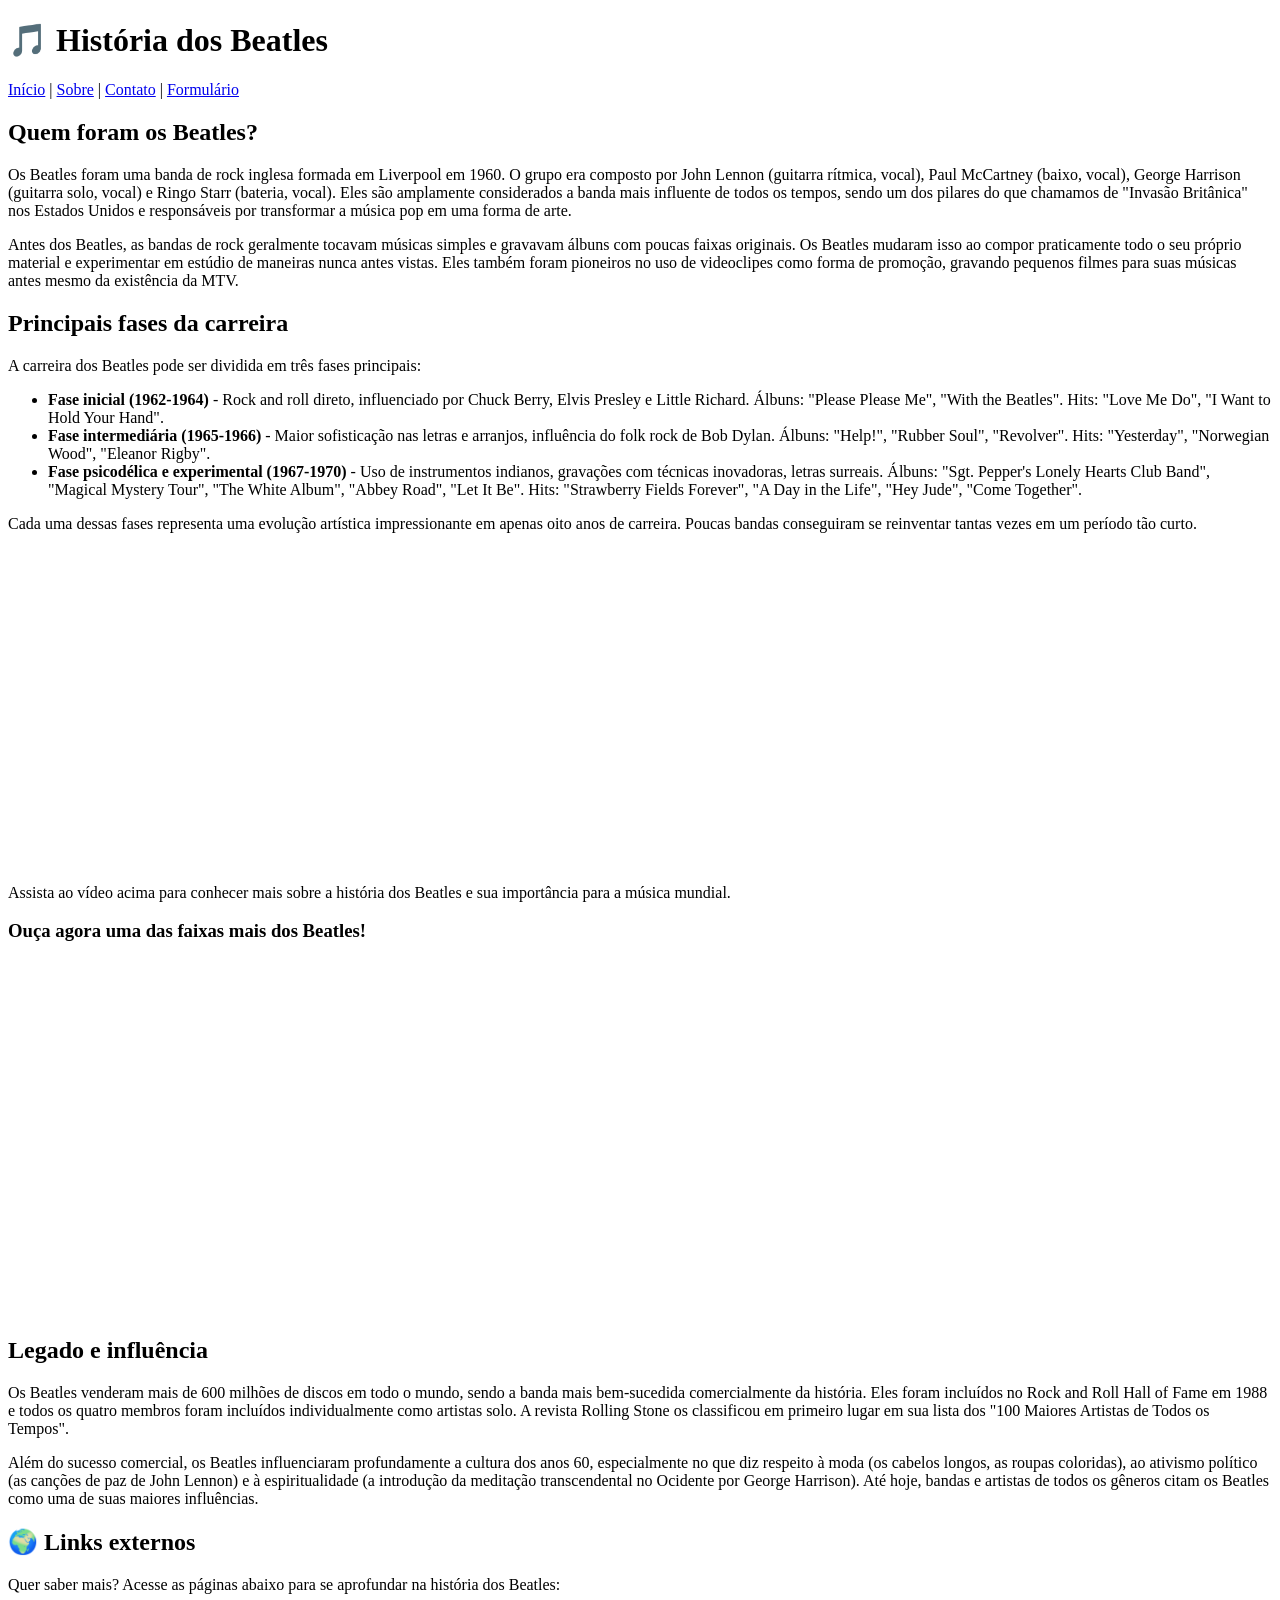
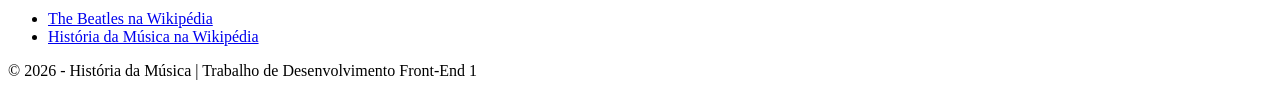
==== html/beatles.html @ a569073d "adicionando mais frames nas páginas dos atistas" ====
<!DOCTYPE html>
<html lang="pt-br">

<head>
    <meta charset="UTF-8">
    <meta name="viewport" content="width=device-width, initial-scale=1.0">
    <meta name="description" content="História dos Beatles, uma das bandas mais importantes da música mundial">
    <title>História dos Beatles - História da Música</title>
</head>

<body>

    <header>
        <h1 id="titulo-principal">🎵 História dos Beatles</h1>

        <!-- Menu de navegação com links internos -->
        <nav>
            <a href="inicio.html">Início</a> |
            <a href="sobre.html">Sobre</a> |
            <a href="contato.html">Contato</a> |
            <a href="formulario.html">Formulário</a>
        </nav>
    </header>

    <main>
        <article>
            <section>
                <h2>Quem foram os Beatles?</h2>
                <p>Os Beatles foram uma banda de rock inglesa formada em Liverpool em 1960. O grupo era composto por
                    John Lennon (guitarra rítmica, vocal), Paul McCartney (baixo, vocal), George Harrison (guitarra
                    solo, vocal) e Ringo Starr (bateria, vocal). Eles são amplamente considerados a banda mais
                    influente de todos os tempos, sendo um dos pilares do que chamamos de "Invasão Britânica" nos
                    Estados Unidos e responsáveis por transformar a música pop em uma forma de arte.</p>
                <p>Antes dos Beatles, as bandas de rock geralmente tocavam músicas simples e gravavam álbuns com poucas
                    faixas originais. Os Beatles mudaram isso ao compor praticamente todo o seu próprio material e
                    experimentar em estúdio de maneiras nunca antes vistas. Eles também foram pioneiros no uso de
                    videoclipes como forma de promoção, gravando pequenos filmes para suas músicas antes mesmo da
                    existência da MTV.</p>
            </section>

            <section>
                <h2>Principais fases da carreira</h2>
                <p>A carreira dos Beatles pode ser dividida em três fases principais:</p>
                <ul>
                    <li><strong>Fase inicial (1962-1964)</strong> - Rock and roll direto, influenciado por Chuck Berry,
                        Elvis Presley e Little Richard. Álbuns: "Please Please Me", "With the Beatles". Hits: "Love Me
                        Do", "I Want to Hold Your Hand".</li>
                    <li><strong>Fase intermediária (1965-1966)</strong> - Maior sofisticação nas letras e arranjos,
                        influência do folk rock de Bob Dylan. Álbuns: "Help!", "Rubber Soul", "Revolver". Hits:
                        "Yesterday",
                        "Norwegian Wood", "Eleanor Rigby".</li>
                    <li><strong>Fase psicodélica e experimental (1967-1970)</strong> - Uso de instrumentos indianos,
                        gravações com técnicas inovadoras, letras surreais. Álbuns: "Sgt. Pepper's Lonely Hearts Club
                        Band", "Magical Mystery Tour", "The White Album", "Abbey Road", "Let It Be". Hits: "Strawberry
                        Fields Forever", "A Day in the Life", "Hey Jude", "Come Together".</li>
                </ul>
                <p>Cada uma dessas fases representa uma evolução artística impressionante em apenas oito anos de
                    carreira. Poucas bandas conseguiram se reinventar tantas vezes em um período tão curto.</p>
            </section>

            <section>
                <iframe width="560" height="315" src="https://www.youtube.com/embed/3V6JCvdVYwY?si=ZCTJavPy29-0iq7s"
                    title="YouTube video player" frameborder="0"
                    allow="accelerometer; autoplay; clipboard-write; encrypted-media; gyroscope; picture-in-picture; web-share"
                    referrerpolicy="strict-origin-when-cross-origin" allowfullscreen></iframe>
                <p>Assista ao vídeo acima para conhecer mais sobre a história dos Beatles e sua importância para a
                    música mundial.</p>
            </section>

            <section>
                <h3>Ouça agora uma das faixas mais dos Beatles!</h3>
                <iframe data-testid="embed-iframe" style="border-radius:12px"
                    src="https://open.spotify.com/embed/track/6dGnYIeXmHdcikdzNNDMm2?utm_source=generator" width="50%"
                    height="352" frameBorder="0" allowfullscreen=""
                    allow="autoplay; clipboard-write; encrypted-media; fullscreen; picture-in-picture"
                    loading="lazy"></iframe>
            </section>

            <section>
                <h2>Legado e influência</h2>
                <p>Os Beatles venderam mais de 600 milhões de discos em todo o mundo, sendo a banda mais bem-sucedida
                    comercialmente da história. Eles foram incluídos no Rock and Roll Hall of Fame em 1988 e todos os
                    quatro membros foram incluídos individualmente como artistas solo. A revista Rolling Stone os
                    classificou em primeiro lugar em sua lista dos "100 Maiores Artistas de Todos os Tempos".</p>
                <p>Além do sucesso comercial, os Beatles influenciaram profundamente a cultura dos anos 60,
                    especialmente no que diz respeito à moda (os cabelos longos, as roupas coloridas), ao ativismo
                    político (as canções de paz de John Lennon) e à espiritualidade (a introdução da meditação
                    transcendental no Ocidente por George Harrison). Até hoje, bandas e artistas de todos os gêneros
                    citam os Beatles como uma de suas maiores influências.</p>
            </section>

            <section>
                <h2 class="subtitulo">🌍 Links externos</h2>
                <p>Quer saber mais? Acesse as páginas abaixo para se aprofundar na história dos Beatles:</p>
                <ul>
                    <li><a title="Clique aqui para saber mais sobre os Beatles"
                            href="https://pt.wikipedia.org/wiki/The_Beatles" target="_blank"
                            rel="noopener noreferrer">The Beatles na Wikipédia</a></li>
                    <li><a title="Clique aqui para saber mais sobre a história da música"
                            href="https://pt.wikipedia.org/wiki/História_da_música" target="_blank"
                            rel="noopener noreferrer">História da Música na Wikipédia</a></li>
                </ul>
            </section>
        </article>
    </main>

    <footer>
        <p>&copy; 2026 - História da Música | Trabalho de Desenvolvimento Front-End 1</p>
    </footer>

</body>

</html>
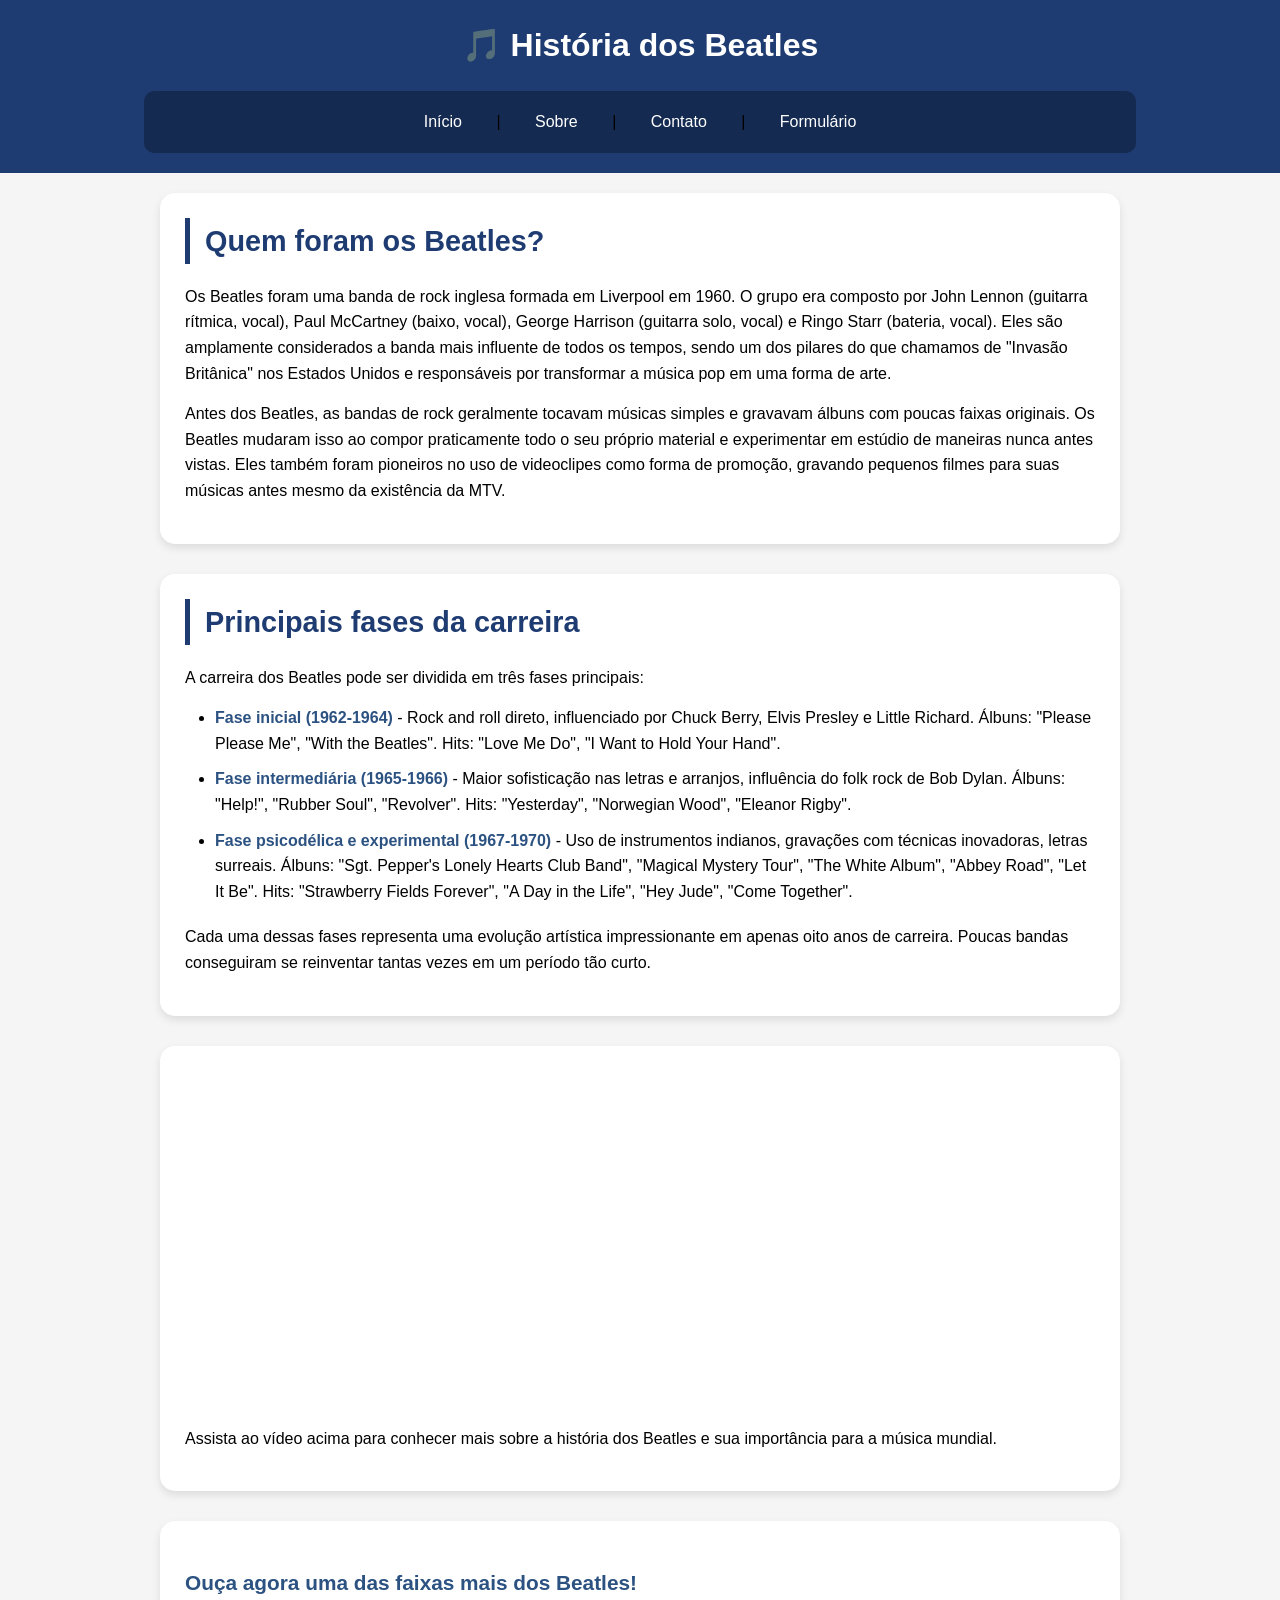
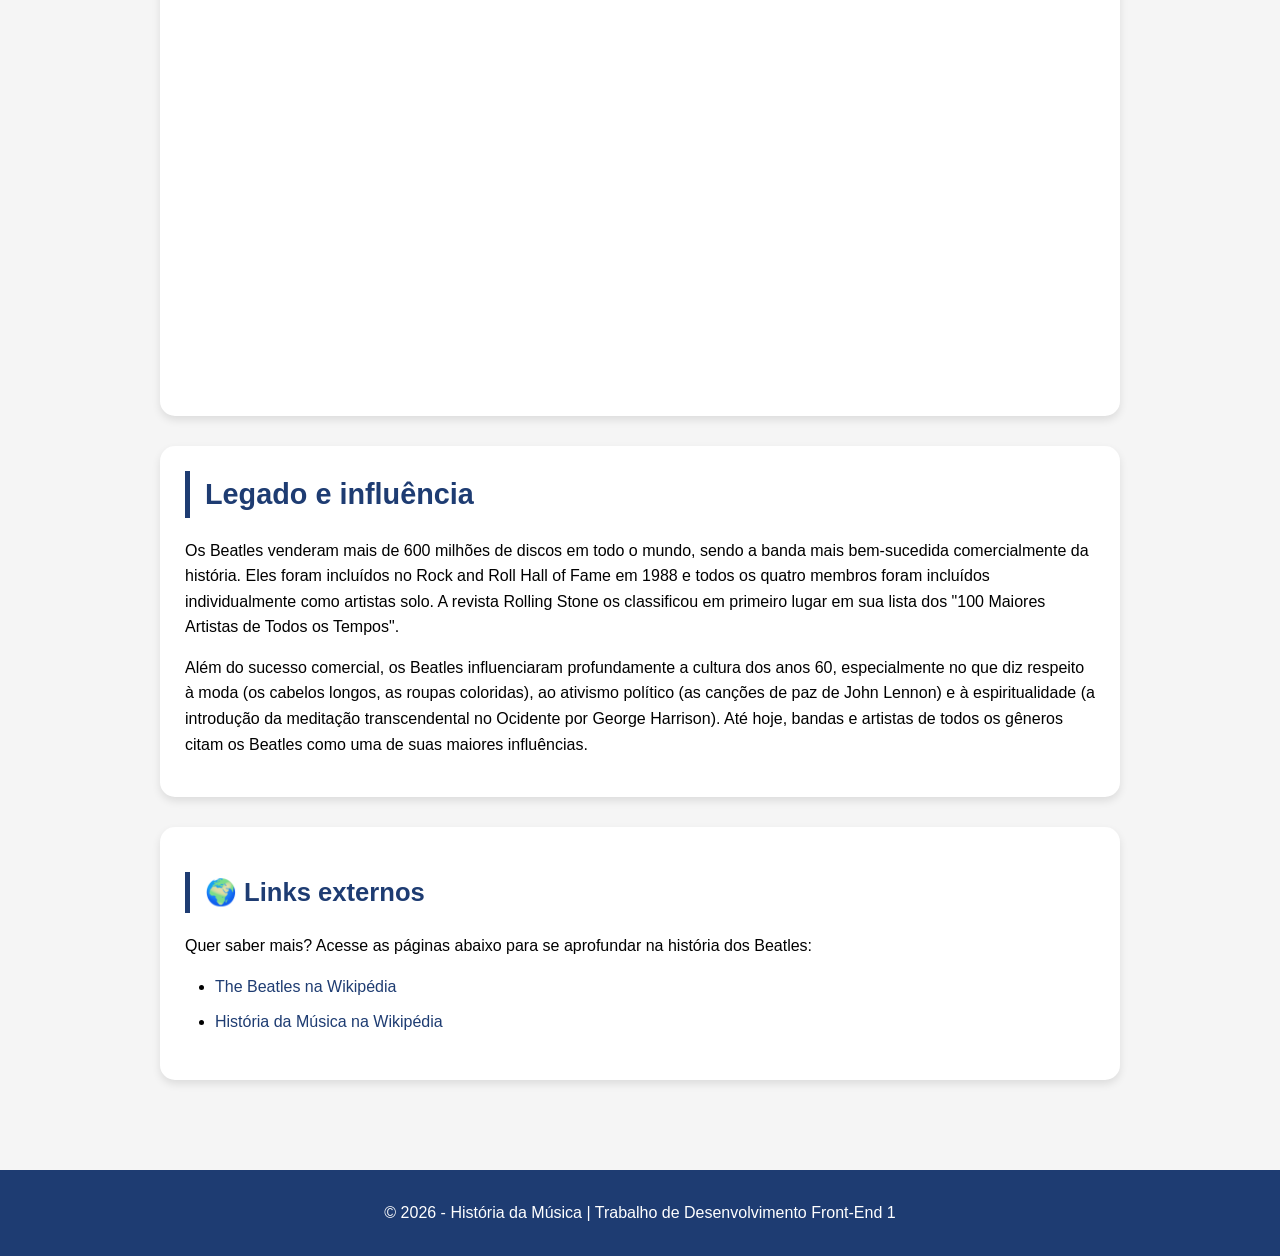
==== commit 14ec0eed: "introduzindo seletores, unidade de medida, box model, prpriedade display,." ====
--- a/html/beatles.html
+++ b/html/beatles.html
@@ -5,6 +5,7 @@
     <meta charset="UTF-8">
     <meta name="viewport" content="width=device-width, initial-scale=1.0">
     <meta name="description" content="História dos Beatles, uma das bandas mais importantes da música mundial">
+    <link rel="stylesheet" href="/css/artistas.css">
     <title>História dos Beatles - História da Música</title>
 </head>
 
@@ -23,8 +24,9 @@
     </header>
 
     <main>
-        <article>
-            <section>
+
+        <section>
+            <article>
                 <h2>Quem foram os Beatles?</h2>
                 <p>Os Beatles foram uma banda de rock inglesa formada em Liverpool em 1960. O grupo era composto por
                     John Lennon (guitarra rítmica, vocal), Paul McCartney (baixo, vocal), George Harrison (guitarra
@@ -36,9 +38,12 @@
                     experimentar em estúdio de maneiras nunca antes vistas. Eles também foram pioneiros no uso de
                     videoclipes como forma de promoção, gravando pequenos filmes para suas músicas antes mesmo da
                     existência da MTV.</p>
-            </section>
+            </article>
+        </section>
 
-            <section>
+        <section>
+            <article>
+
                 <h2>Principais fases da carreira</h2>
                 <p>A carreira dos Beatles pode ser dividida em três fases principais:</p>
                 <ul>
@@ -56,27 +61,33 @@
                 </ul>
                 <p>Cada uma dessas fases representa uma evolução artística impressionante em apenas oito anos de
                     carreira. Poucas bandas conseguiram se reinventar tantas vezes em um período tão curto.</p>
-            </section>
+            </article>
+        </section>
 
-            <section>
+        <section>
+            <article>
                 <iframe width="560" height="315" src="https://www.youtube.com/embed/3V6JCvdVYwY?si=ZCTJavPy29-0iq7s"
                     title="YouTube video player" frameborder="0"
                     allow="accelerometer; autoplay; clipboard-write; encrypted-media; gyroscope; picture-in-picture; web-share"
                     referrerpolicy="strict-origin-when-cross-origin" allowfullscreen></iframe>
                 <p>Assista ao vídeo acima para conhecer mais sobre a história dos Beatles e sua importância para a
                     música mundial.</p>
-            </section>
+            </article>
+        </section>
 
-            <section>
+        <section>
+            <article>
                 <h3>Ouça agora uma das faixas mais dos Beatles!</h3>
                 <iframe data-testid="embed-iframe" style="border-radius:12px"
                     src="https://open.spotify.com/embed/track/6dGnYIeXmHdcikdzNNDMm2?utm_source=generator" width="50%"
                     height="352" frameBorder="0" allowfullscreen=""
                     allow="autoplay; clipboard-write; encrypted-media; fullscreen; picture-in-picture"
                     loading="lazy"></iframe>
-            </section>
+            </article>
+        </section>
 
-            <section>
+        <section>
+            <article>
                 <h2>Legado e influência</h2>
                 <p>Os Beatles venderam mais de 600 milhões de discos em todo o mundo, sendo a banda mais bem-sucedida
                     comercialmente da história. Eles foram incluídos no Rock and Roll Hall of Fame em 1988 e todos os
@@ -87,21 +98,24 @@
                     político (as canções de paz de John Lennon) e à espiritualidade (a introdução da meditação
                     transcendental no Ocidente por George Harrison). Até hoje, bandas e artistas de todos os gêneros
                     citam os Beatles como uma de suas maiores influências.</p>
-            </section>
+            </article>
+        </section>
 
-            <section>
+        <section>
+            <article>
                 <h2 class="subtitulo">🌍 Links externos</h2>
                 <p>Quer saber mais? Acesse as páginas abaixo para se aprofundar na história dos Beatles:</p>
                 <ul>
                     <li><a title="Clique aqui para saber mais sobre os Beatles"
                             href="https://pt.wikipedia.org/wiki/The_Beatles" target="_blank"
-                            rel="noopener noreferrer">The Beatles na Wikipédia</a></li>
+                            rel="noopener noreferrer">The
+                            Beatles na Wikipédia</a></li>
                     <li><a title="Clique aqui para saber mais sobre a história da música"
                             href="https://pt.wikipedia.org/wiki/História_da_música" target="_blank"
                             rel="noopener noreferrer">História da Música na Wikipédia</a></li>
                 </ul>
-            </section>
-        </article>
+            </article>
+        </section>
     </main>
 
     <footer>
--- a/css/artistas.css
+++ b/css/artistas.css
@@ -0,0 +1,155 @@
+/* ============================================
+   SLIDE 16 a 20 - CSS para páginas de artistas
+   (elvis.html, beatles.html, michael.html, simone.html)
+   ============================================ */
+
+* {
+    margin: 0;
+    padding: 0;
+    box-sizing: border-box;
+}
+
+body {
+    font-family: Arial, sans-serif;
+    background-color: #f5f5f5;
+    line-height: 1.6;
+}
+
+header {
+    background-color: #1e3c72;
+    padding: 20px;
+}
+
+h1 {
+    color: white;
+    text-align: center;
+    font-size: 2rem;
+    margin-bottom: 20px;
+}
+
+nav {
+    text-align: center;
+    background-color: rgba(0,0,0,0.3);
+    padding: 10px;
+    border-radius: 10px;
+    width: 80%;
+    margin: 0 auto;
+}
+
+nav a {
+    color: white;
+    text-decoration: none;
+    margin: 0 15px;
+    padding: 8px 15px;
+    border-radius: 5px;
+    display: inline-block;
+}
+
+nav a:hover {
+    background-color: #2c5282;
+    color: white;
+}
+
+main {
+    max-width: 1000px;
+    margin: 0 auto;
+    padding: 20px;
+}
+
+section {
+    background-color: white;
+    margin-bottom: 30px;
+    padding: 25px;
+    border-radius: 15px;
+    box-shadow: 0 4px 8px rgba(0,0,0,0.1);
+}
+
+h2 {
+    color: #1e3c72;
+    font-size: 1.8rem;
+    margin-bottom: 20px;
+    border-left: 5px solid #1e3c72;
+    padding-left: 15px;
+}
+
+h3 {
+    color: #2c5282;
+    font-size: 1.3rem;
+    margin: 20px 0 15px 0;
+}
+
+p {
+    margin-bottom: 15px;
+}
+
+ul {
+    margin-left: 30px;
+    margin-bottom: 20px;
+}
+
+li {
+    margin-bottom: 10px;
+}
+
+strong {
+    color: #2c5282;
+}
+
+iframe {
+    display: block;
+    max-width: 100%;
+    margin: 20px auto;
+    border-radius: 10px;
+}
+
+.subtitulo {
+    color: #1e3c72;
+    font-size: 1.6rem;
+    margin-top: 20px;
+}
+
+a {
+    color: #1e3c72;
+    text-decoration: none;
+}
+
+a:hover {
+    text-decoration: underline;
+    color: #2c5282;
+}
+
+footer {
+    background-color: #1e3c72;
+    color: white;
+    text-align: center;
+    padding: 25px;
+    margin-top: 40px;
+}
+
+footer p {
+    margin: 5px 0;
+}
+
+@media (max-width: 768px) {
+    nav {
+        width: 95%;
+    }
+    
+    nav a {
+        display: inline-block;
+        margin: 5px;
+    }
+    
+    section {
+        padding: 15px;
+    }
+    
+    h2 {
+        font-size: 1.5rem;
+    }
+    
+    iframe {
+        width: 100%;
+        height: auto;
+    }
+}
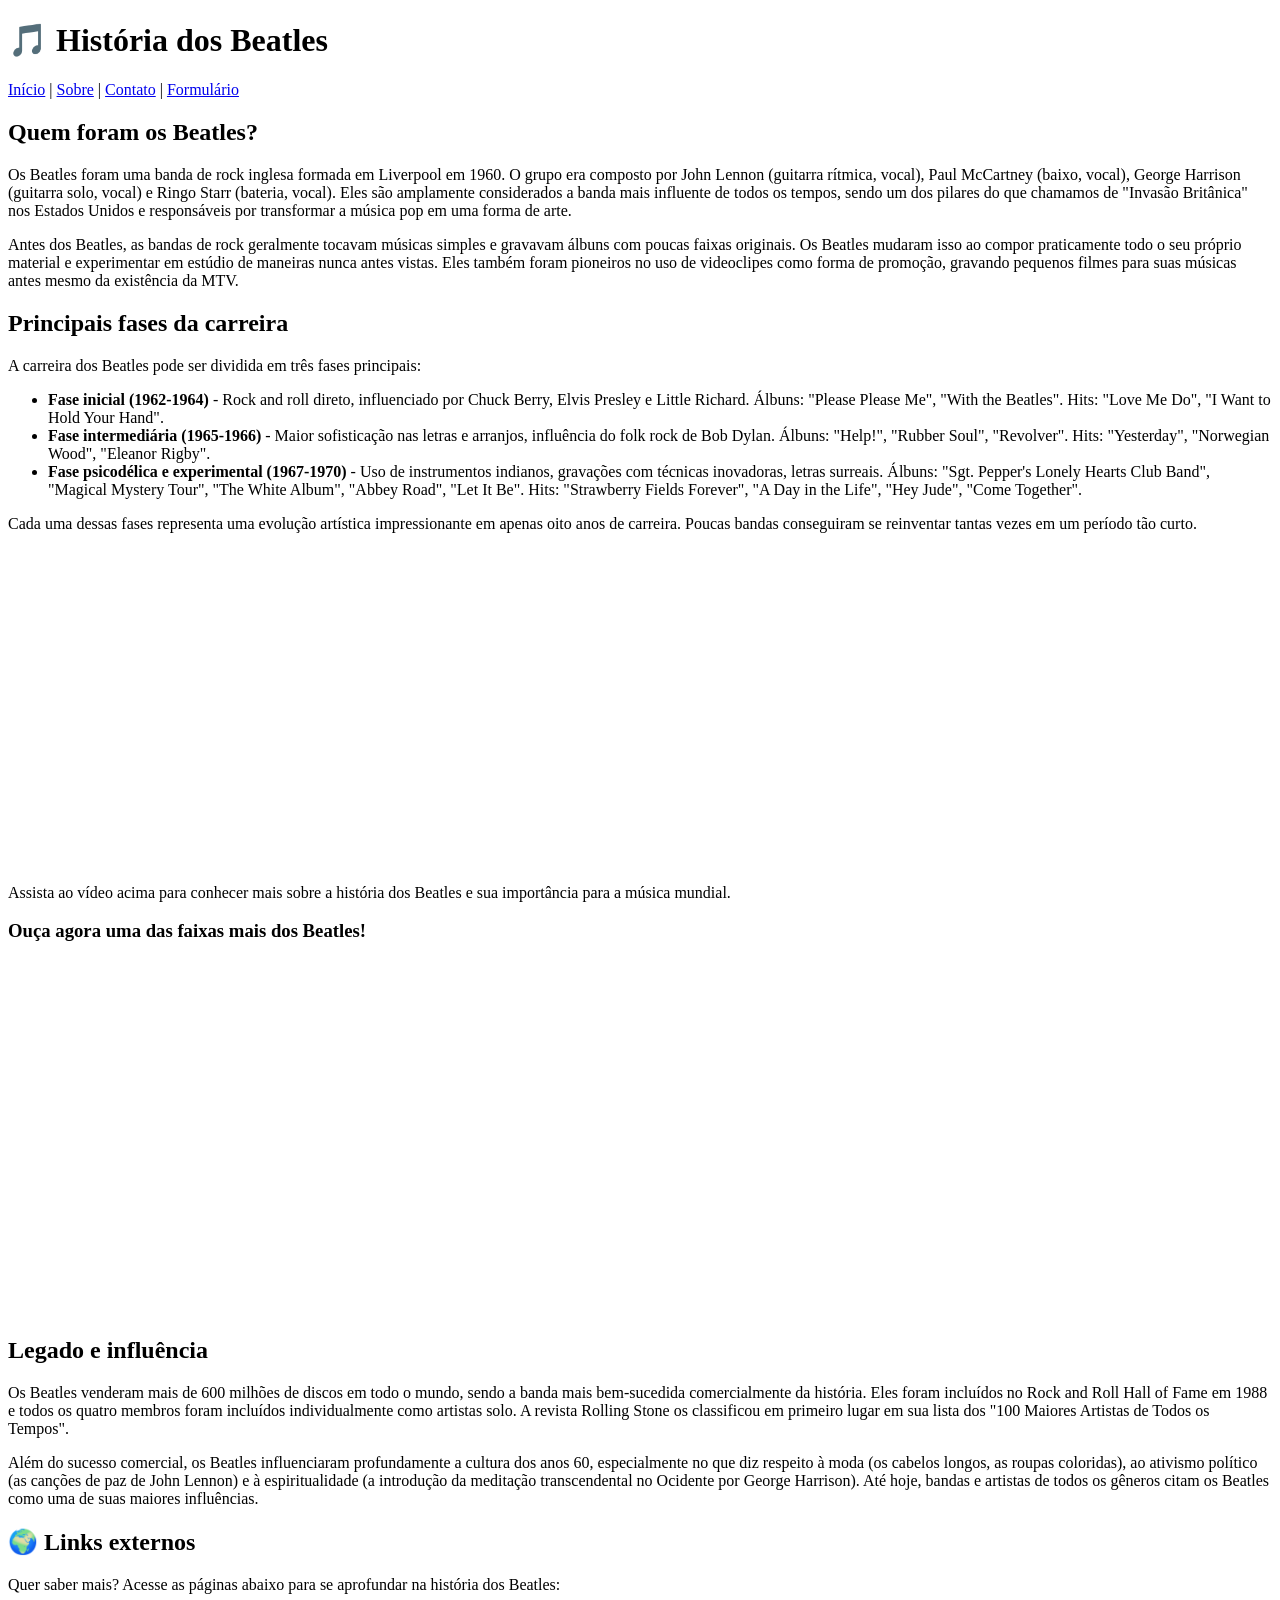
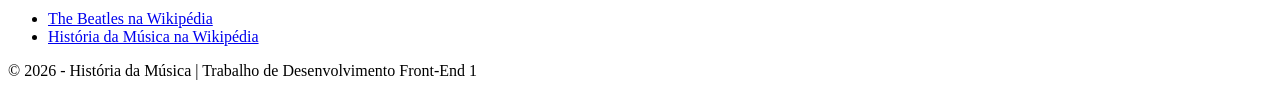
==== commit f1c2b782: "." ====
--- a/html/beatles.html
+++ b/html/beatles.html
@@ -1,127 +1,126 @@
-<!DOCTYPE html>
-<html lang="pt-br">
-
-<head>
-    <meta charset="UTF-8">
-    <meta name="viewport" content="width=device-width, initial-scale=1.0">
-    <meta name="description" content="História dos Beatles, uma das bandas mais importantes da música mundial">
-    <link rel="stylesheet" href="/css/artistas.css">
-    <title>História dos Beatles - História da Música</title>
-</head>
-
-<body>
-
-    <header>
-        <h1 id="titulo-principal">🎵 História dos Beatles</h1>
-
-        <!-- Menu de navegação com links internos -->
-        <nav>
-            <a href="inicio.html">Início</a> |
-            <a href="sobre.html">Sobre</a> |
-            <a href="contato.html">Contato</a> |
-            <a href="formulario.html">Formulário</a>
-        </nav>
-    </header>
-
-    <main>
-
-        <section>
-            <article>
-                <h2>Quem foram os Beatles?</h2>
-                <p>Os Beatles foram uma banda de rock inglesa formada em Liverpool em 1960. O grupo era composto por
-                    John Lennon (guitarra rítmica, vocal), Paul McCartney (baixo, vocal), George Harrison (guitarra
-                    solo, vocal) e Ringo Starr (bateria, vocal). Eles são amplamente considerados a banda mais
-                    influente de todos os tempos, sendo um dos pilares do que chamamos de "Invasão Britânica" nos
-                    Estados Unidos e responsáveis por transformar a música pop em uma forma de arte.</p>
-                <p>Antes dos Beatles, as bandas de rock geralmente tocavam músicas simples e gravavam álbuns com poucas
-                    faixas originais. Os Beatles mudaram isso ao compor praticamente todo o seu próprio material e
-                    experimentar em estúdio de maneiras nunca antes vistas. Eles também foram pioneiros no uso de
-                    videoclipes como forma de promoção, gravando pequenos filmes para suas músicas antes mesmo da
-                    existência da MTV.</p>
-            </article>
-        </section>
-
-        <section>
-            <article>
-
-                <h2>Principais fases da carreira</h2>
-                <p>A carreira dos Beatles pode ser dividida em três fases principais:</p>
-                <ul>
-                    <li><strong>Fase inicial (1962-1964)</strong> - Rock and roll direto, influenciado por Chuck Berry,
-                        Elvis Presley e Little Richard. Álbuns: "Please Please Me", "With the Beatles". Hits: "Love Me
-                        Do", "I Want to Hold Your Hand".</li>
-                    <li><strong>Fase intermediária (1965-1966)</strong> - Maior sofisticação nas letras e arranjos,
-                        influência do folk rock de Bob Dylan. Álbuns: "Help!", "Rubber Soul", "Revolver". Hits:
-                        "Yesterday",
-                        "Norwegian Wood", "Eleanor Rigby".</li>
-                    <li><strong>Fase psicodélica e experimental (1967-1970)</strong> - Uso de instrumentos indianos,
-                        gravações com técnicas inovadoras, letras surreais. Álbuns: "Sgt. Pepper's Lonely Hearts Club
-                        Band", "Magical Mystery Tour", "The White Album", "Abbey Road", "Let It Be". Hits: "Strawberry
-                        Fields Forever", "A Day in the Life", "Hey Jude", "Come Together".</li>
-                </ul>
-                <p>Cada uma dessas fases representa uma evolução artística impressionante em apenas oito anos de
-                    carreira. Poucas bandas conseguiram se reinventar tantas vezes em um período tão curto.</p>
-            </article>
-        </section>
-
-        <section>
-            <article>
-                <iframe width="560" height="315" src="https://www.youtube.com/embed/3V6JCvdVYwY?si=ZCTJavPy29-0iq7s"
-                    title="YouTube video player" frameborder="0"
-                    allow="accelerometer; autoplay; clipboard-write; encrypted-media; gyroscope; picture-in-picture; web-share"
-                    referrerpolicy="strict-origin-when-cross-origin" allowfullscreen></iframe>
-                <p>Assista ao vídeo acima para conhecer mais sobre a história dos Beatles e sua importância para a
-                    música mundial.</p>
-            </article>
-        </section>
-
-        <section>
-            <article>
-                <h3>Ouça agora uma das faixas mais dos Beatles!</h3>
-                <iframe data-testid="embed-iframe" style="border-radius:12px"
-                    src="https://open.spotify.com/embed/track/6dGnYIeXmHdcikdzNNDMm2?utm_source=generator" width="50%"
-                    height="352" frameBorder="0" allowfullscreen=""
-                    allow="autoplay; clipboard-write; encrypted-media; fullscreen; picture-in-picture"
-                    loading="lazy"></iframe>
-            </article>
-        </section>
-
-        <section>
-            <article>
-                <h2>Legado e influência</h2>
-                <p>Os Beatles venderam mais de 600 milhões de discos em todo o mundo, sendo a banda mais bem-sucedida
-                    comercialmente da história. Eles foram incluídos no Rock and Roll Hall of Fame em 1988 e todos os
-                    quatro membros foram incluídos individualmente como artistas solo. A revista Rolling Stone os
-                    classificou em primeiro lugar em sua lista dos "100 Maiores Artistas de Todos os Tempos".</p>
-                <p>Além do sucesso comercial, os Beatles influenciaram profundamente a cultura dos anos 60,
-                    especialmente no que diz respeito à moda (os cabelos longos, as roupas coloridas), ao ativismo
-                    político (as canções de paz de John Lennon) e à espiritualidade (a introdução da meditação
-                    transcendental no Ocidente por George Harrison). Até hoje, bandas e artistas de todos os gêneros
-                    citam os Beatles como uma de suas maiores influências.</p>
-            </article>
-        </section>
-
-        <section>
-            <article>
-                <h2 class="subtitulo">🌍 Links externos</h2>
-                <p>Quer saber mais? Acesse as páginas abaixo para se aprofundar na história dos Beatles:</p>
-                <ul>
-                    <li><a title="Clique aqui para saber mais sobre os Beatles"
-                            href="https://pt.wikipedia.org/wiki/The_Beatles" target="_blank"
-                            rel="noopener noreferrer">The
-                            Beatles na Wikipédia</a></li>
-                    <li><a title="Clique aqui para saber mais sobre a história da música"
-                            href="https://pt.wikipedia.org/wiki/História_da_música" target="_blank"
-                            rel="noopener noreferrer">História da Música na Wikipédia</a></li>
-                </ul>
-            </article>
-        </section>
-    </main>
-
-    <footer>
-        <p>&copy; 2026 - História da Música | Trabalho de Desenvolvimento Front-End 1</p>
-    </footer>
-
-</body>
-
+<!DOCTYPE html>
+<html lang="pt-br">
+
+<head>
+    <meta charset="UTF-8">
+    <meta name="viewport" content="width=device-width, initial-scale=1.0">
+    <meta name="description" content="História dos Beatles, uma das bandas mais importantes da música mundial">
+    <title>História dos Beatles - História da Música</title>
+</head>
+
+<body>
+
+    <header>
+        <h1 id="titulo-principal">🎵 História dos Beatles</h1>
+
+        <!-- Menu de navegação com links internos -->
+        <nav>
+            <a href="inicio.html">Início</a> |
+            <a href="sobre.html">Sobre</a> |
+            <a href="contato.html">Contato</a> |
+            <a href="formulario.html">Formulário</a>
+        </nav>
+    </header>
+
+    <main>
+
+        <section>
+            <article>
+                <h2>Quem foram os Beatles?</h2>
+                <p>Os Beatles foram uma banda de rock inglesa formada em Liverpool em 1960. O grupo era composto por
+                    John Lennon (guitarra rítmica, vocal), Paul McCartney (baixo, vocal), George Harrison (guitarra
+                    solo, vocal) e Ringo Starr (bateria, vocal). Eles são amplamente considerados a banda mais
+                    influente de todos os tempos, sendo um dos pilares do que chamamos de "Invasão Britânica" nos
+                    Estados Unidos e responsáveis por transformar a música pop em uma forma de arte.</p>
+                <p>Antes dos Beatles, as bandas de rock geralmente tocavam músicas simples e gravavam álbuns com poucas
+                    faixas originais. Os Beatles mudaram isso ao compor praticamente todo o seu próprio material e
+                    experimentar em estúdio de maneiras nunca antes vistas. Eles também foram pioneiros no uso de
+                    videoclipes como forma de promoção, gravando pequenos filmes para suas músicas antes mesmo da
+                    existência da MTV.</p>
+            </article>
+        </section>
+
+        <section>
+            <article>
+
+                <h2>Principais fases da carreira</h2>
+                <p>A carreira dos Beatles pode ser dividida em três fases principais:</p>
+                <ul>
+                    <li><strong>Fase inicial (1962-1964)</strong> - Rock and roll direto, influenciado por Chuck Berry,
+                        Elvis Presley e Little Richard. Álbuns: "Please Please Me", "With the Beatles". Hits: "Love Me
+                        Do", "I Want to Hold Your Hand".</li>
+                    <li><strong>Fase intermediária (1965-1966)</strong> - Maior sofisticação nas letras e arranjos,
+                        influência do folk rock de Bob Dylan. Álbuns: "Help!", "Rubber Soul", "Revolver". Hits:
+                        "Yesterday",
+                        "Norwegian Wood", "Eleanor Rigby".</li>
+                    <li><strong>Fase psicodélica e experimental (1967-1970)</strong> - Uso de instrumentos indianos,
+                        gravações com técnicas inovadoras, letras surreais. Álbuns: "Sgt. Pepper's Lonely Hearts Club
+                        Band", "Magical Mystery Tour", "The White Album", "Abbey Road", "Let It Be". Hits: "Strawberry
+                        Fields Forever", "A Day in the Life", "Hey Jude", "Come Together".</li>
+                </ul>
+                <p>Cada uma dessas fases representa uma evolução artística impressionante em apenas oito anos de
+                    carreira. Poucas bandas conseguiram se reinventar tantas vezes em um período tão curto.</p>
+            </article>
+        </section>
+
+        <section>
+            <article>
+                <iframe width="560" height="315" src="https://www.youtube.com/embed/3V6JCvdVYwY?si=ZCTJavPy29-0iq7s"
+                    title="YouTube video player" frameborder="0"
+                    allow="accelerometer; autoplay; clipboard-write; encrypted-media; gyroscope; picture-in-picture; web-share"
+                    referrerpolicy="strict-origin-when-cross-origin" allowfullscreen></iframe>
+                <p>Assista ao vídeo acima para conhecer mais sobre a história dos Beatles e sua importância para a
+                    música mundial.</p>
+            </article>
+        </section>
+
+        <section>
+            <article>
+                <h3>Ouça agora uma das faixas mais dos Beatles!</h3>
+                <iframe data-testid="embed-iframe" style="border-radius:12px"
+                    src="https://open.spotify.com/embed/track/6dGnYIeXmHdcikdzNNDMm2?utm_source=generator" width="50%"
+                    height="352" frameBorder="0" allowfullscreen=""
+                    allow="autoplay; clipboard-write; encrypted-media; fullscreen; picture-in-picture"
+                    loading="lazy"></iframe>
+            </article>
+        </section>
+
+        <section>
+            <article>
+                <h2>Legado e influência</h2>
+                <p>Os Beatles venderam mais de 600 milhões de discos em todo o mundo, sendo a banda mais bem-sucedida
+                    comercialmente da história. Eles foram incluídos no Rock and Roll Hall of Fame em 1988 e todos os
+                    quatro membros foram incluídos individualmente como artistas solo. A revista Rolling Stone os
+                    classificou em primeiro lugar em sua lista dos "100 Maiores Artistas de Todos os Tempos".</p>
+                <p>Além do sucesso comercial, os Beatles influenciaram profundamente a cultura dos anos 60,
+                    especialmente no que diz respeito à moda (os cabelos longos, as roupas coloridas), ao ativismo
+                    político (as canções de paz de John Lennon) e à espiritualidade (a introdução da meditação
+                    transcendental no Ocidente por George Harrison). Até hoje, bandas e artistas de todos os gêneros
+                    citam os Beatles como uma de suas maiores influências.</p>
+            </article>
+        </section>
+
+        <section>
+            <article>
+                <h2 class="subtitulo">🌍 Links externos</h2>
+                <p>Quer saber mais? Acesse as páginas abaixo para se aprofundar na história dos Beatles:</p>
+                <ul>
+                    <li><a title="Clique aqui para saber mais sobre os Beatles"
+                            href="https://pt.wikipedia.org/wiki/The_Beatles" target="_blank"
+                            rel="noopener noreferrer">The
+                            Beatles na Wikipédia</a></li>
+                    <li><a title="Clique aqui para saber mais sobre a história da música"
+                            href="https://pt.wikipedia.org/wiki/História_da_música" target="_blank"
+                            rel="noopener noreferrer">História da Música na Wikipédia</a></li>
+                </ul>
+            </article>
+        </section>
+    </main>
+
+    <footer>
+        <p>&copy; 2026 - História da Música | Trabalho de Desenvolvimento Front-End 1</p>
+    </footer>
+
+</body>
+
 </html>
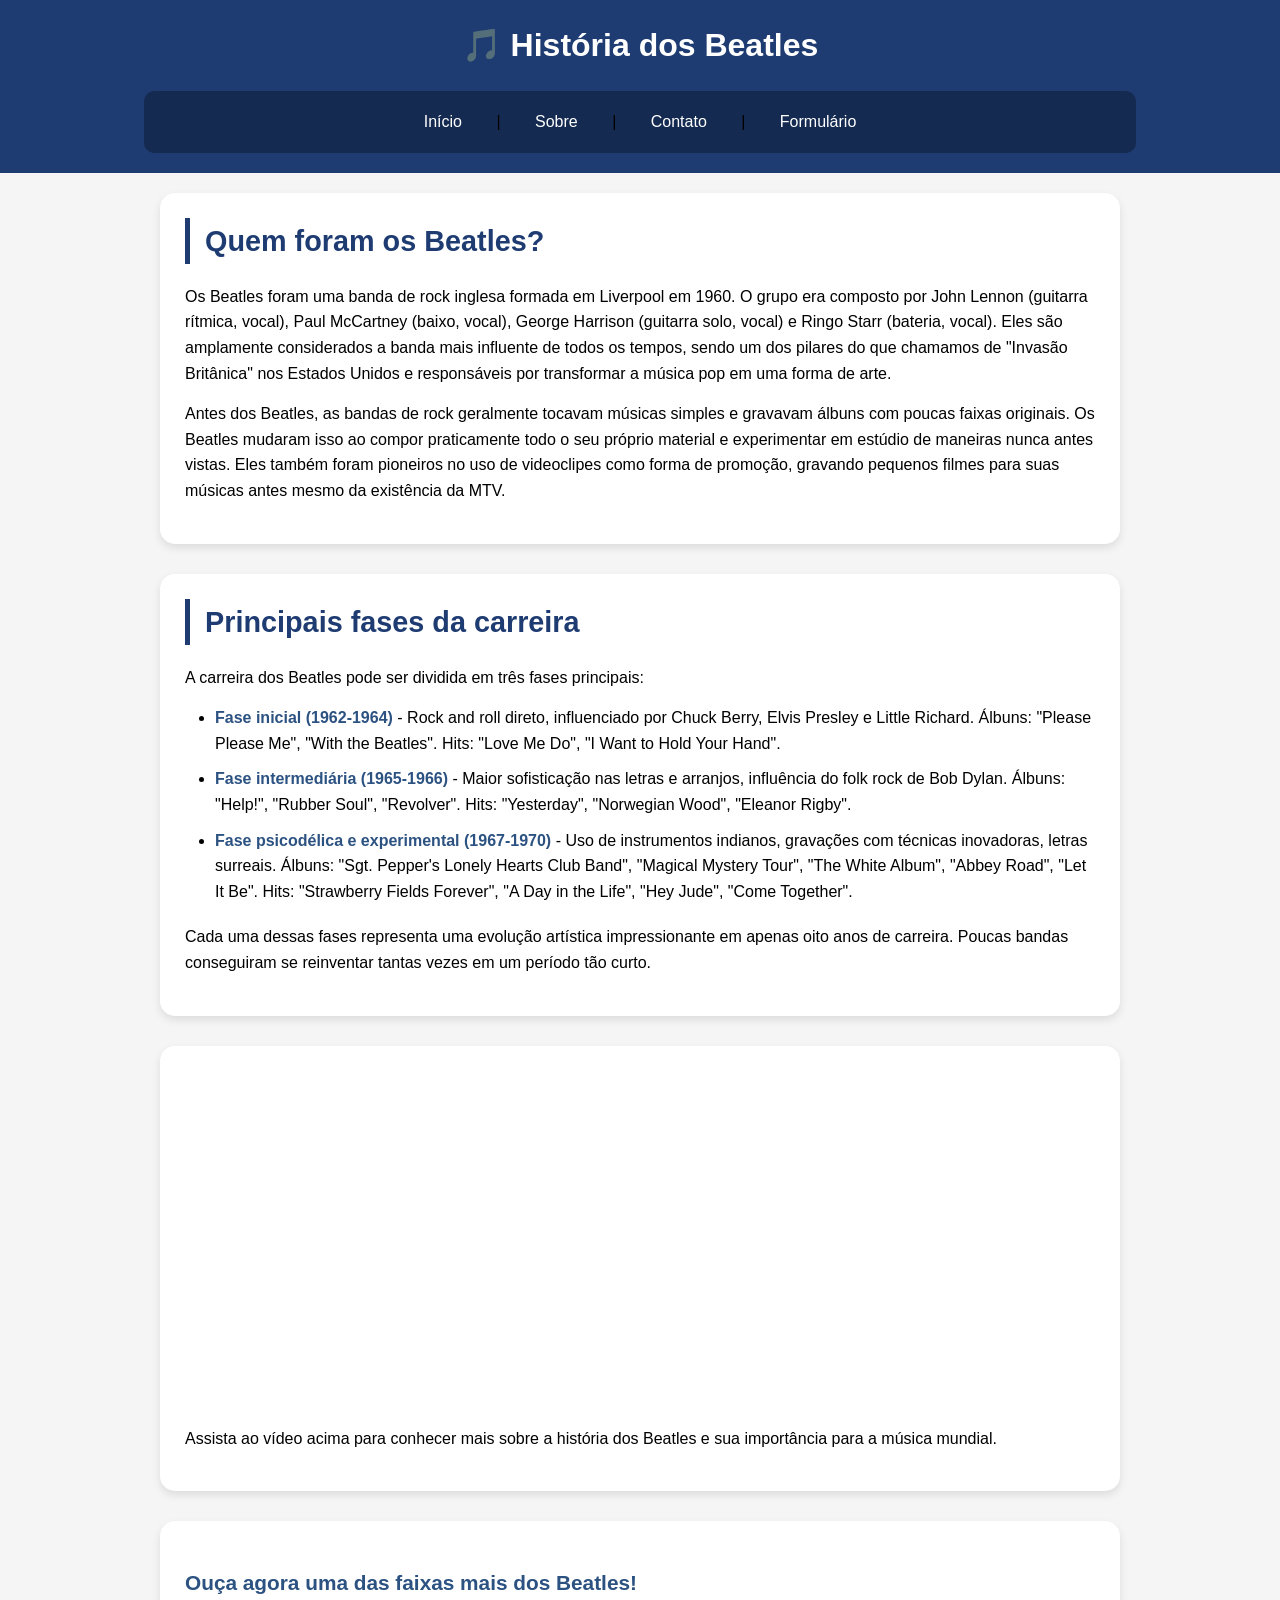
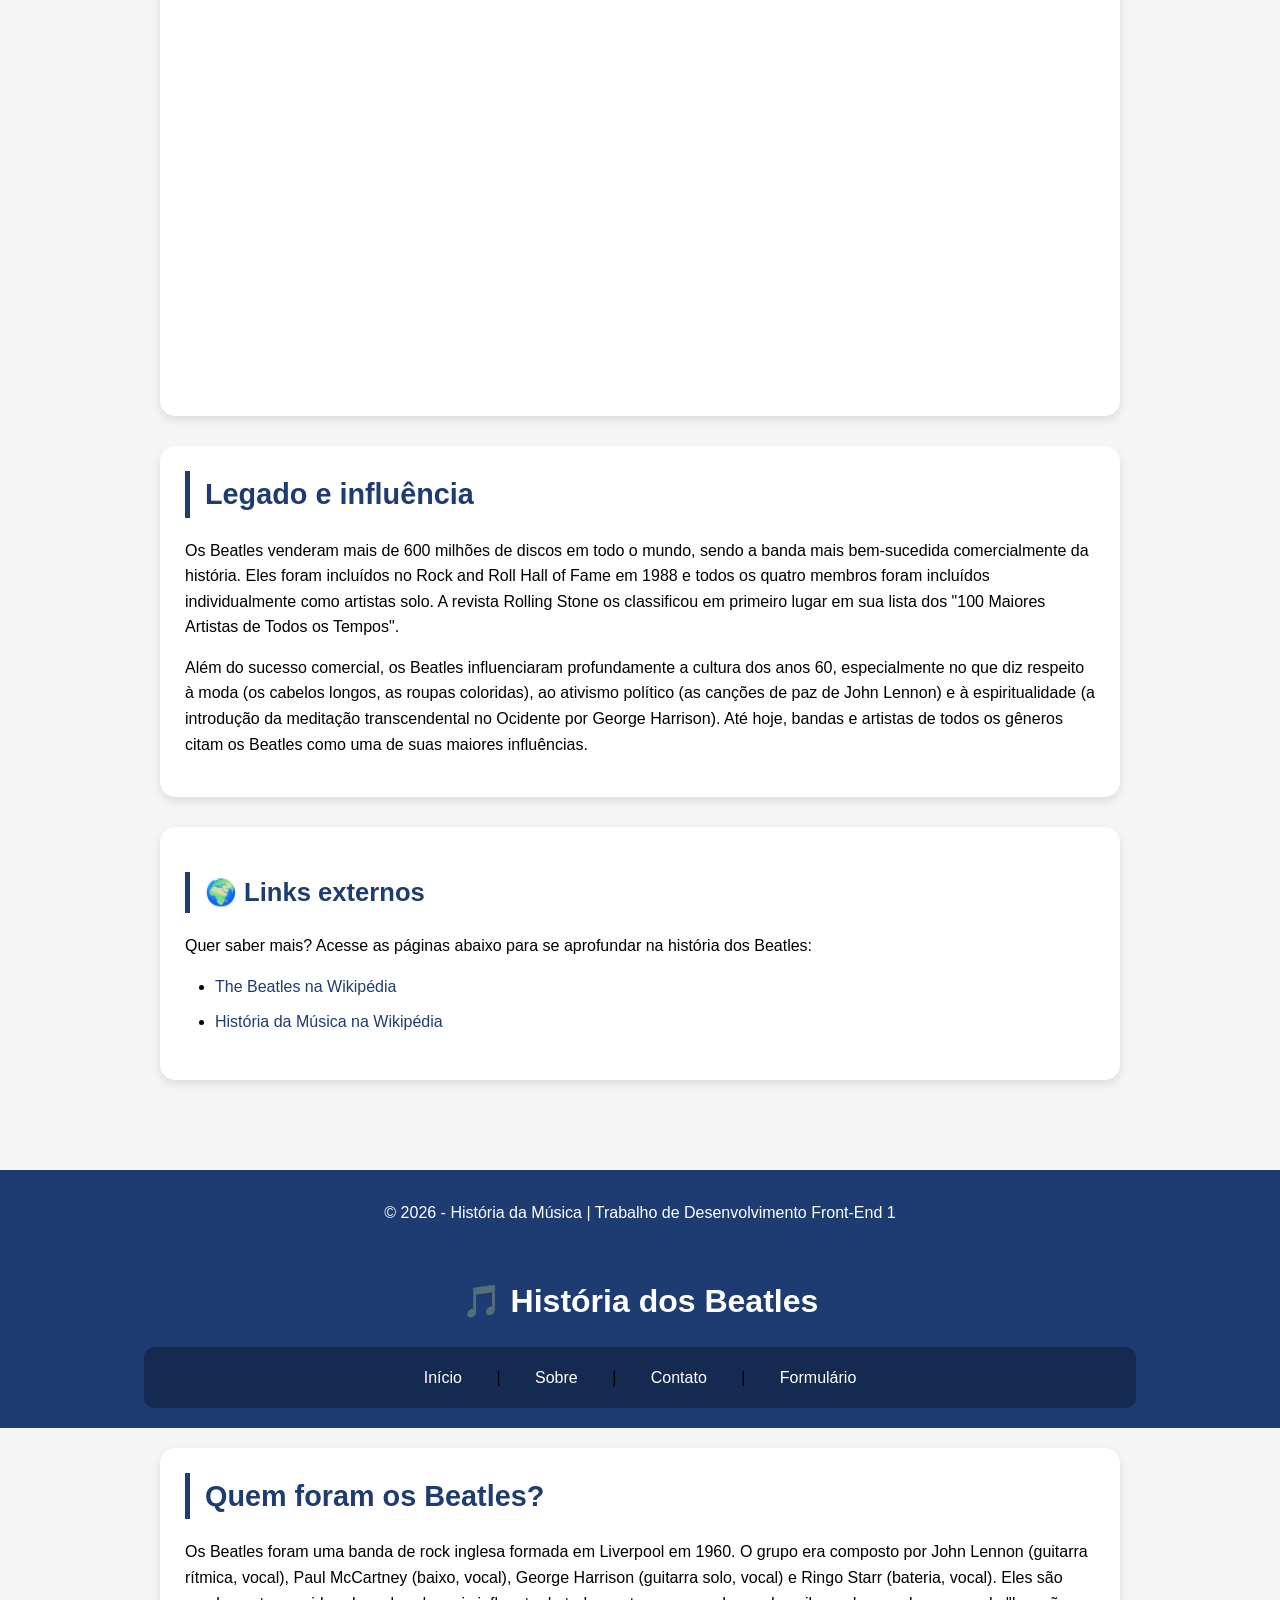
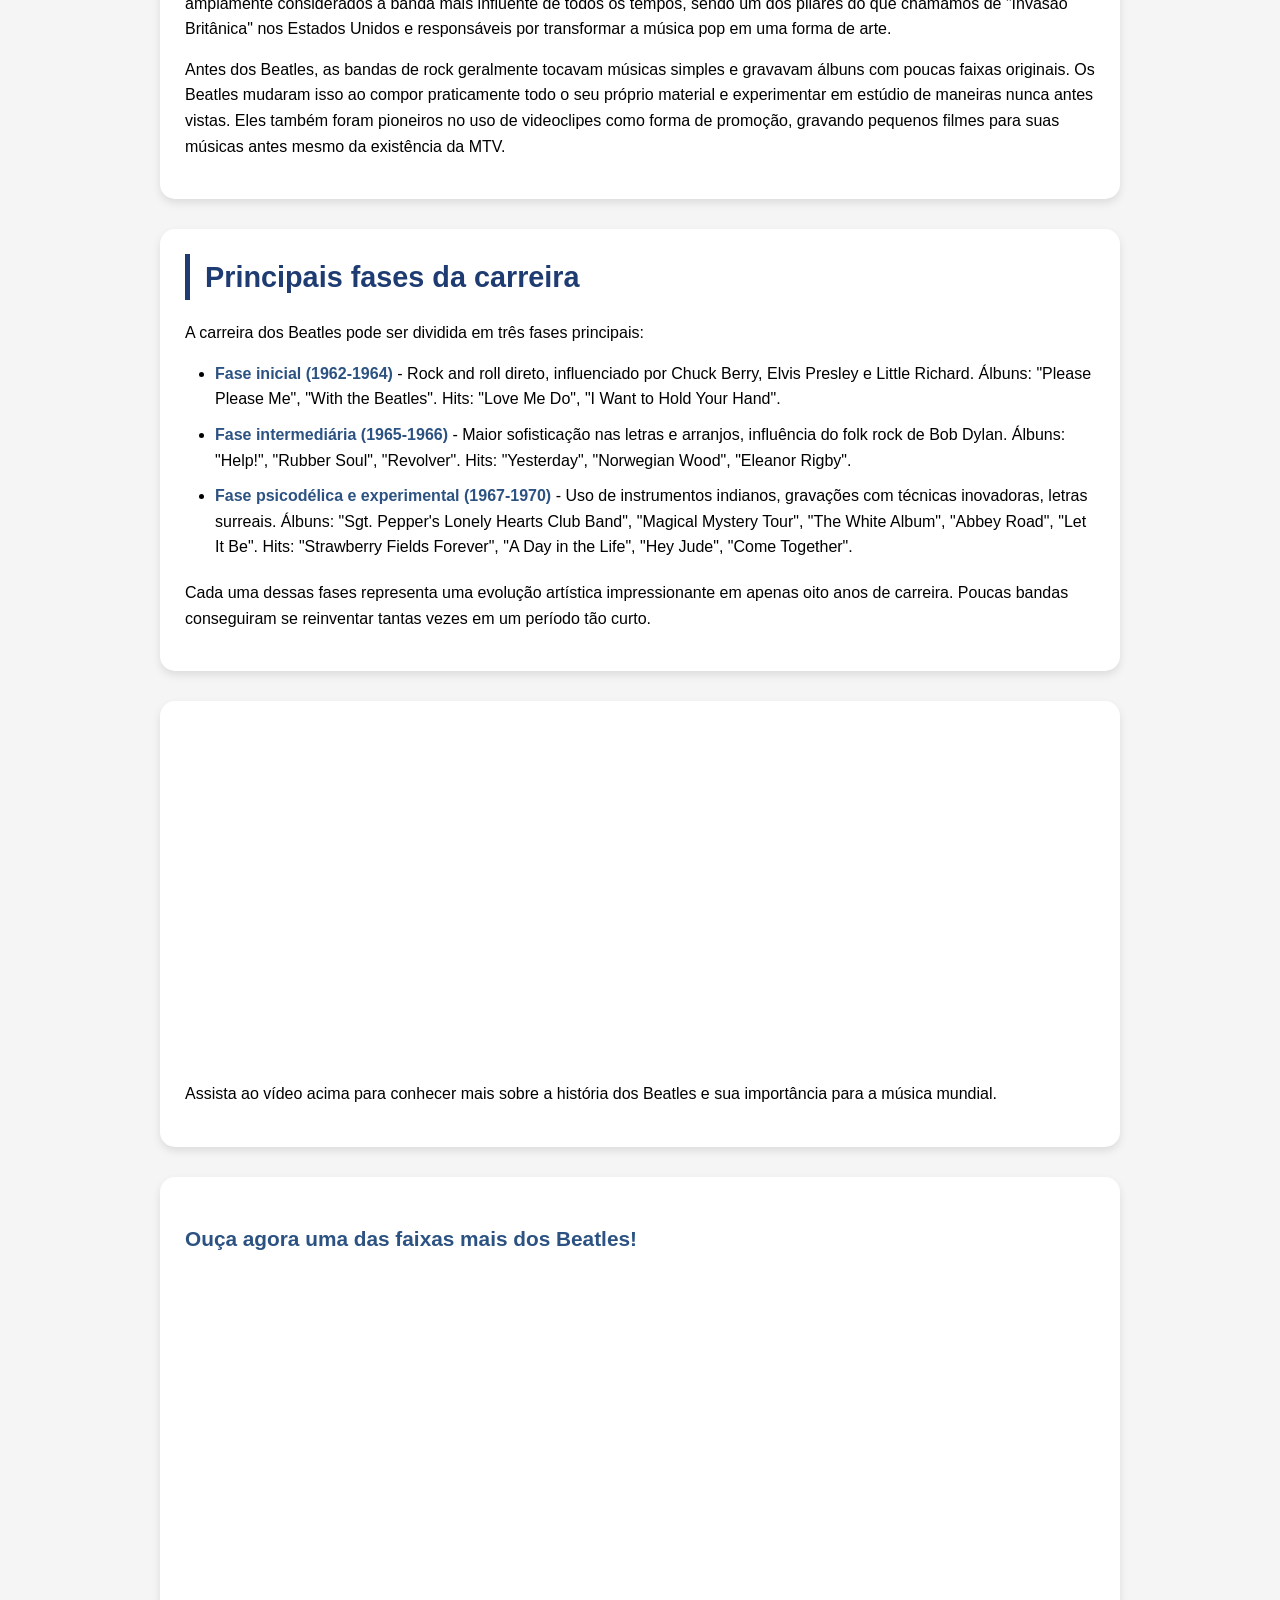
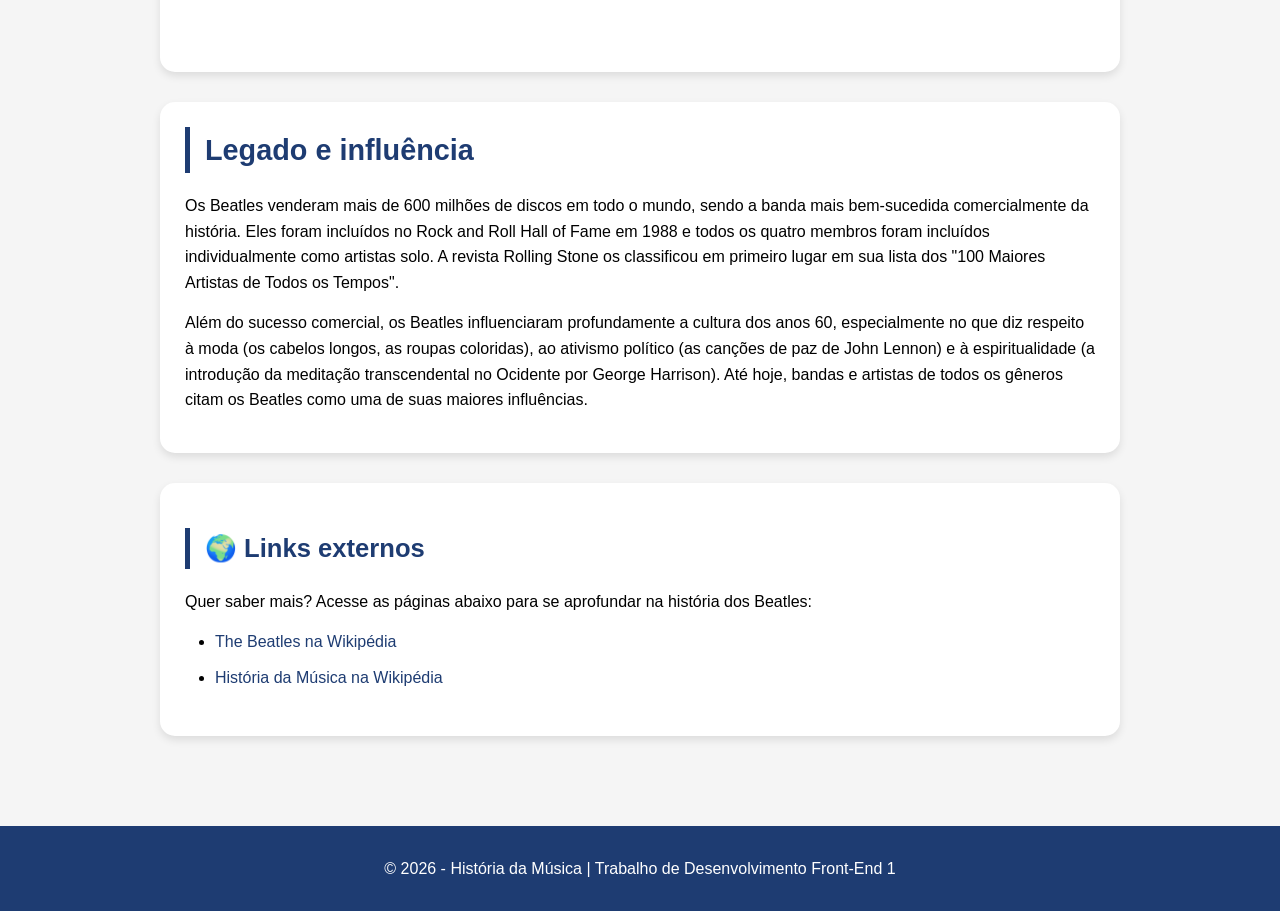
==== commit c3721a63: "resolvendo conflito" ====
--- a/html/beatles.html
+++ b/html/beatles.html
@@ -1,126 +1,252 @@
-<!DOCTYPE html>
-<html lang="pt-br">
-
-<head>
-    <meta charset="UTF-8">
-    <meta name="viewport" content="width=device-width, initial-scale=1.0">
-    <meta name="description" content="História dos Beatles, uma das bandas mais importantes da música mundial">
-    <title>História dos Beatles - História da Música</title>
-</head>
-
-<body>
-
-    <header>
-        <h1 id="titulo-principal">🎵 História dos Beatles</h1>
-
-        <!-- Menu de navegação com links internos -->
-        <nav>
-            <a href="inicio.html">Início</a> |
-            <a href="sobre.html">Sobre</a> |
-            <a href="contato.html">Contato</a> |
-            <a href="formulario.html">Formulário</a>
-        </nav>
-    </header>
-
-    <main>
-
-        <section>
-            <article>
-                <h2>Quem foram os Beatles?</h2>
-                <p>Os Beatles foram uma banda de rock inglesa formada em Liverpool em 1960. O grupo era composto por
-                    John Lennon (guitarra rítmica, vocal), Paul McCartney (baixo, vocal), George Harrison (guitarra
-                    solo, vocal) e Ringo Starr (bateria, vocal). Eles são amplamente considerados a banda mais
-                    influente de todos os tempos, sendo um dos pilares do que chamamos de "Invasão Britânica" nos
-                    Estados Unidos e responsáveis por transformar a música pop em uma forma de arte.</p>
-                <p>Antes dos Beatles, as bandas de rock geralmente tocavam músicas simples e gravavam álbuns com poucas
-                    faixas originais. Os Beatles mudaram isso ao compor praticamente todo o seu próprio material e
-                    experimentar em estúdio de maneiras nunca antes vistas. Eles também foram pioneiros no uso de
-                    videoclipes como forma de promoção, gravando pequenos filmes para suas músicas antes mesmo da
-                    existência da MTV.</p>
-            </article>
-        </section>
-
-        <section>
-            <article>
-
-                <h2>Principais fases da carreira</h2>
-                <p>A carreira dos Beatles pode ser dividida em três fases principais:</p>
-                <ul>
-                    <li><strong>Fase inicial (1962-1964)</strong> - Rock and roll direto, influenciado por Chuck Berry,
-                        Elvis Presley e Little Richard. Álbuns: "Please Please Me", "With the Beatles". Hits: "Love Me
-                        Do", "I Want to Hold Your Hand".</li>
-                    <li><strong>Fase intermediária (1965-1966)</strong> - Maior sofisticação nas letras e arranjos,
-                        influência do folk rock de Bob Dylan. Álbuns: "Help!", "Rubber Soul", "Revolver". Hits:
-                        "Yesterday",
-                        "Norwegian Wood", "Eleanor Rigby".</li>
-                    <li><strong>Fase psicodélica e experimental (1967-1970)</strong> - Uso de instrumentos indianos,
-                        gravações com técnicas inovadoras, letras surreais. Álbuns: "Sgt. Pepper's Lonely Hearts Club
-                        Band", "Magical Mystery Tour", "The White Album", "Abbey Road", "Let It Be". Hits: "Strawberry
-                        Fields Forever", "A Day in the Life", "Hey Jude", "Come Together".</li>
-                </ul>
-                <p>Cada uma dessas fases representa uma evolução artística impressionante em apenas oito anos de
-                    carreira. Poucas bandas conseguiram se reinventar tantas vezes em um período tão curto.</p>
-            </article>
-        </section>
-
-        <section>
-            <article>
-                <iframe width="560" height="315" src="https://www.youtube.com/embed/3V6JCvdVYwY?si=ZCTJavPy29-0iq7s"
-                    title="YouTube video player" frameborder="0"
-                    allow="accelerometer; autoplay; clipboard-write; encrypted-media; gyroscope; picture-in-picture; web-share"
-                    referrerpolicy="strict-origin-when-cross-origin" allowfullscreen></iframe>
-                <p>Assista ao vídeo acima para conhecer mais sobre a história dos Beatles e sua importância para a
-                    música mundial.</p>
-            </article>
-        </section>
-
-        <section>
-            <article>
-                <h3>Ouça agora uma das faixas mais dos Beatles!</h3>
-                <iframe data-testid="embed-iframe" style="border-radius:12px"
-                    src="https://open.spotify.com/embed/track/6dGnYIeXmHdcikdzNNDMm2?utm_source=generator" width="50%"
-                    height="352" frameBorder="0" allowfullscreen=""
-                    allow="autoplay; clipboard-write; encrypted-media; fullscreen; picture-in-picture"
-                    loading="lazy"></iframe>
-            </article>
-        </section>
-
-        <section>
-            <article>
-                <h2>Legado e influência</h2>
-                <p>Os Beatles venderam mais de 600 milhões de discos em todo o mundo, sendo a banda mais bem-sucedida
-                    comercialmente da história. Eles foram incluídos no Rock and Roll Hall of Fame em 1988 e todos os
-                    quatro membros foram incluídos individualmente como artistas solo. A revista Rolling Stone os
-                    classificou em primeiro lugar em sua lista dos "100 Maiores Artistas de Todos os Tempos".</p>
-                <p>Além do sucesso comercial, os Beatles influenciaram profundamente a cultura dos anos 60,
-                    especialmente no que diz respeito à moda (os cabelos longos, as roupas coloridas), ao ativismo
-                    político (as canções de paz de John Lennon) e à espiritualidade (a introdução da meditação
-                    transcendental no Ocidente por George Harrison). Até hoje, bandas e artistas de todos os gêneros
-                    citam os Beatles como uma de suas maiores influências.</p>
-            </article>
-        </section>
-
-        <section>
-            <article>
-                <h2 class="subtitulo">🌍 Links externos</h2>
-                <p>Quer saber mais? Acesse as páginas abaixo para se aprofundar na história dos Beatles:</p>
-                <ul>
-                    <li><a title="Clique aqui para saber mais sobre os Beatles"
-                            href="https://pt.wikipedia.org/wiki/The_Beatles" target="_blank"
-                            rel="noopener noreferrer">The
-                            Beatles na Wikipédia</a></li>
-                    <li><a title="Clique aqui para saber mais sobre a história da música"
-                            href="https://pt.wikipedia.org/wiki/História_da_música" target="_blank"
-                            rel="noopener noreferrer">História da Música na Wikipédia</a></li>
-                </ul>
-            </article>
-        </section>
-    </main>
-
-    <footer>
-        <p>&copy; 2026 - História da Música | Trabalho de Desenvolvimento Front-End 1</p>
-    </footer>
-
-</body>
-
+<!DOCTYPE html>
+<html lang="pt-br">
+
+<head>
+    <meta charset="UTF-8">
+    <meta name="viewport" content="width=device-width, initial-scale=1.0">
+    <meta name="description" content="História dos Beatles, uma das bandas mais importantes da música mundial">
+    <title>História dos Beatles - História da Música</title>
+</head>
+
+<body>
+
+    <header>
+        <h1 id="titulo-principal">🎵 História dos Beatles</h1>
+
+        <!-- Menu de navegação com links internos -->
+        <nav>
+            <a href="inicio.html">Início</a> |
+            <a href="sobre.html">Sobre</a> |
+            <a href="contato.html">Contato</a> |
+            <a href="formulario.html">Formulário</a>
+        </nav>
+    </header>
+
+    <main>
+
+        <section>
+            <article>
+                <h2>Quem foram os Beatles?</h2>
+                <p>Os Beatles foram uma banda de rock inglesa formada em Liverpool em 1960. O grupo era composto por
+                    John Lennon (guitarra rítmica, vocal), Paul McCartney (baixo, vocal), George Harrison (guitarra
+                    solo, vocal) e Ringo Starr (bateria, vocal). Eles são amplamente considerados a banda mais
+                    influente de todos os tempos, sendo um dos pilares do que chamamos de "Invasão Britânica" nos
+                    Estados Unidos e responsáveis por transformar a música pop em uma forma de arte.</p>
+                <p>Antes dos Beatles, as bandas de rock geralmente tocavam músicas simples e gravavam álbuns com poucas
+                    faixas originais. Os Beatles mudaram isso ao compor praticamente todo o seu próprio material e
+                    experimentar em estúdio de maneiras nunca antes vistas. Eles também foram pioneiros no uso de
+                    videoclipes como forma de promoção, gravando pequenos filmes para suas músicas antes mesmo da
+                    existência da MTV.</p>
+            </article>
+        </section>
+
+        <section>
+            <article>
+
+                <h2>Principais fases da carreira</h2>
+                <p>A carreira dos Beatles pode ser dividida em três fases principais:</p>
+                <ul>
+                    <li><strong>Fase inicial (1962-1964)</strong> - Rock and roll direto, influenciado por Chuck Berry,
+                        Elvis Presley e Little Richard. Álbuns: "Please Please Me", "With the Beatles". Hits: "Love Me
+                        Do", "I Want to Hold Your Hand".</li>
+                    <li><strong>Fase intermediária (1965-1966)</strong> - Maior sofisticação nas letras e arranjos,
+                        influência do folk rock de Bob Dylan. Álbuns: "Help!", "Rubber Soul", "Revolver". Hits:
+                        "Yesterday",
+                        "Norwegian Wood", "Eleanor Rigby".</li>
+                    <li><strong>Fase psicodélica e experimental (1967-1970)</strong> - Uso de instrumentos indianos,
+                        gravações com técnicas inovadoras, letras surreais. Álbuns: "Sgt. Pepper's Lonely Hearts Club
+                        Band", "Magical Mystery Tour", "The White Album", "Abbey Road", "Let It Be". Hits: "Strawberry
+                        Fields Forever", "A Day in the Life", "Hey Jude", "Come Together".</li>
+                </ul>
+                <p>Cada uma dessas fases representa uma evolução artística impressionante em apenas oito anos de
+                    carreira. Poucas bandas conseguiram se reinventar tantas vezes em um período tão curto.</p>
+            </article>
+        </section>
+
+        <section>
+            <article>
+                <iframe width="560" height="315" src="https://www.youtube.com/embed/3V6JCvdVYwY?si=ZCTJavPy29-0iq7s"
+                    title="YouTube video player" frameborder="0"
+                    allow="accelerometer; autoplay; clipboard-write; encrypted-media; gyroscope; picture-in-picture; web-share"
+                    referrerpolicy="strict-origin-when-cross-origin" allowfullscreen></iframe>
+                <p>Assista ao vídeo acima para conhecer mais sobre a história dos Beatles e sua importância para a
+                    música mundial.</p>
+            </article>
+        </section>
+
+        <section>
+            <article>
+                <h3>Ouça agora uma das faixas mais dos Beatles!</h3>
+                <iframe data-testid="embed-iframe" style="border-radius:12px"
+                    src="https://open.spotify.com/embed/track/6dGnYIeXmHdcikdzNNDMm2?utm_source=generator" width="50%"
+                    height="352" frameBorder="0" allowfullscreen=""
+                    allow="autoplay; clipboard-write; encrypted-media; fullscreen; picture-in-picture"
+                    loading="lazy"></iframe>
+            </article>
+        </section>
+
+        <section>
+            <article>
+                <h2>Legado e influência</h2>
+                <p>Os Beatles venderam mais de 600 milhões de discos em todo o mundo, sendo a banda mais bem-sucedida
+                    comercialmente da história. Eles foram incluídos no Rock and Roll Hall of Fame em 1988 e todos os
+                    quatro membros foram incluídos individualmente como artistas solo. A revista Rolling Stone os
+                    classificou em primeiro lugar em sua lista dos "100 Maiores Artistas de Todos os Tempos".</p>
+                <p>Além do sucesso comercial, os Beatles influenciaram profundamente a cultura dos anos 60,
+                    especialmente no que diz respeito à moda (os cabelos longos, as roupas coloridas), ao ativismo
+                    político (as canções de paz de John Lennon) e à espiritualidade (a introdução da meditação
+                    transcendental no Ocidente por George Harrison). Até hoje, bandas e artistas de todos os gêneros
+                    citam os Beatles como uma de suas maiores influências.</p>
+            </article>
+        </section>
+
+        <section>
+            <article>
+                <h2 class="subtitulo">🌍 Links externos</h2>
+                <p>Quer saber mais? Acesse as páginas abaixo para se aprofundar na história dos Beatles:</p>
+                <ul>
+                    <li><a title="Clique aqui para saber mais sobre os Beatles"
+                            href="https://pt.wikipedia.org/wiki/The_Beatles" target="_blank"
+                            rel="noopener noreferrer">The
+                            Beatles na Wikipédia</a></li>
+                    <li><a title="Clique aqui para saber mais sobre a história da música"
+                            href="https://pt.wikipedia.org/wiki/História_da_música" target="_blank"
+                            rel="noopener noreferrer">História da Música na Wikipédia</a></li>
+                </ul>
+            </article>
+        </section>
+    </main>
+
+    <footer>
+        <p>&copy; 2026 - História da Música | Trabalho de Desenvolvimento Front-End 1</p>
+    </footer>
+
+</body>
+
+<!DOCTYPE html>
+<html lang="pt-br">
+
+<head>
+    <meta charset="UTF-8">
+    <meta name="viewport" content="width=device-width, initial-scale=1.0">
+    <meta name="description" content="História dos Beatles, uma das bandas mais importantes da música mundial">
+    <link rel="stylesheet" href="/css/artistas.css">
+    <title>História dos Beatles - História da Música</title>
+</head>
+
+<body>
+
+    <header>
+        <h1 id="titulo-principal">🎵 História dos Beatles</h1>
+
+        <!-- Menu de navegação com links internos -->
+        <nav>
+            <a href="inicio.html">Início</a> |
+            <a href="sobre.html">Sobre</a> |
+            <a href="contato.html">Contato</a> |
+            <a href="formulario.html">Formulário</a>
+        </nav>
+    </header>
+
+    <main>
+
+        <section>
+            <article>
+                <h2>Quem foram os Beatles?</h2>
+                <p>Os Beatles foram uma banda de rock inglesa formada em Liverpool em 1960. O grupo era composto por
+                    John Lennon (guitarra rítmica, vocal), Paul McCartney (baixo, vocal), George Harrison (guitarra
+                    solo, vocal) e Ringo Starr (bateria, vocal). Eles são amplamente considerados a banda mais
+                    influente de todos os tempos, sendo um dos pilares do que chamamos de "Invasão Britânica" nos
+                    Estados Unidos e responsáveis por transformar a música pop em uma forma de arte.</p>
+                <p>Antes dos Beatles, as bandas de rock geralmente tocavam músicas simples e gravavam álbuns com poucas
+                    faixas originais. Os Beatles mudaram isso ao compor praticamente todo o seu próprio material e
+                    experimentar em estúdio de maneiras nunca antes vistas. Eles também foram pioneiros no uso de
+                    videoclipes como forma de promoção, gravando pequenos filmes para suas músicas antes mesmo da
+                    existência da MTV.</p>
+            </article>
+        </section>
+
+        <section>
+            <article>
+
+                <h2>Principais fases da carreira</h2>
+                <p>A carreira dos Beatles pode ser dividida em três fases principais:</p>
+                <ul>
+                    <li><strong>Fase inicial (1962-1964)</strong> - Rock and roll direto, influenciado por Chuck Berry,
+                        Elvis Presley e Little Richard. Álbuns: "Please Please Me", "With the Beatles". Hits: "Love Me
+                        Do", "I Want to Hold Your Hand".</li>
+                    <li><strong>Fase intermediária (1965-1966)</strong> - Maior sofisticação nas letras e arranjos,
+                        influência do folk rock de Bob Dylan. Álbuns: "Help!", "Rubber Soul", "Revolver". Hits:
+                        "Yesterday",
+                        "Norwegian Wood", "Eleanor Rigby".</li>
+                    <li><strong>Fase psicodélica e experimental (1967-1970)</strong> - Uso de instrumentos indianos,
+                        gravações com técnicas inovadoras, letras surreais. Álbuns: "Sgt. Pepper's Lonely Hearts Club
+                        Band", "Magical Mystery Tour", "The White Album", "Abbey Road", "Let It Be". Hits: "Strawberry
+                        Fields Forever", "A Day in the Life", "Hey Jude", "Come Together".</li>
+                </ul>
+                <p>Cada uma dessas fases representa uma evolução artística impressionante em apenas oito anos de
+                    carreira. Poucas bandas conseguiram se reinventar tantas vezes em um período tão curto.</p>
+            </article>
+        </section>
+
+        <section>
+            <article>
+                <iframe width="560" height="315" src="https://www.youtube.com/embed/3V6JCvdVYwY?si=ZCTJavPy29-0iq7s"
+                    title="YouTube video player" frameborder="0"
+                    allow="accelerometer; autoplay; clipboard-write; encrypted-media; gyroscope; picture-in-picture; web-share"
+                    referrerpolicy="strict-origin-when-cross-origin" allowfullscreen></iframe>
+                <p>Assista ao vídeo acima para conhecer mais sobre a história dos Beatles e sua importância para a
+                    música mundial.</p>
+            </article>
+        </section>
+
+        <section>
+            <article>
+                <h3>Ouça agora uma das faixas mais dos Beatles!</h3>
+                <iframe data-testid="embed-iframe" style="border-radius:12px"
+                    src="https://open.spotify.com/embed/track/6dGnYIeXmHdcikdzNNDMm2?utm_source=generator" width="50%"
+                    height="352" frameBorder="0" allowfullscreen=""
+                    allow="autoplay; clipboard-write; encrypted-media; fullscreen; picture-in-picture"
+                    loading="lazy"></iframe>
+            </article>
+        </section>
+
+        <section>
+            <article>
+                <h2>Legado e influência</h2>
+                <p>Os Beatles venderam mais de 600 milhões de discos em todo o mundo, sendo a banda mais bem-sucedida
+                    comercialmente da história. Eles foram incluídos no Rock and Roll Hall of Fame em 1988 e todos os
+                    quatro membros foram incluídos individualmente como artistas solo. A revista Rolling Stone os
+                    classificou em primeiro lugar em sua lista dos "100 Maiores Artistas de Todos os Tempos".</p>
+                <p>Além do sucesso comercial, os Beatles influenciaram profundamente a cultura dos anos 60,
+                    especialmente no que diz respeito à moda (os cabelos longos, as roupas coloridas), ao ativismo
+                    político (as canções de paz de John Lennon) e à espiritualidade (a introdução da meditação
+                    transcendental no Ocidente por George Harrison). Até hoje, bandas e artistas de todos os gêneros
+                    citam os Beatles como uma de suas maiores influências.</p>
+            </article>
+        </section>
+
+        <section>
+            <article>
+                <h2 class="subtitulo">🌍 Links externos</h2>
+                <p>Quer saber mais? Acesse as páginas abaixo para se aprofundar na história dos Beatles:</p>
+                <ul>
+                    <li><a title="Clique aqui para saber mais sobre os Beatles"
+                            href="https://pt.wikipedia.org/wiki/The_Beatles" target="_blank"
+                            rel="noopener noreferrer">The
+                            Beatles na Wikipédia</a></li>
+                    <li><a title="Clique aqui para saber mais sobre a história da música"
+                            href="https://pt.wikipedia.org/wiki/História_da_música" target="_blank"
+                            rel="noopener noreferrer">História da Música na Wikipédia</a></li>
+                </ul>
+            </article>
+        </section>
+    </main>
+
+    <footer>
+        <p>&copy; 2026 - História da Música | Trabalho de Desenvolvimento Front-End 1</p>
+    </footer>
+
+</body>
+
 </html>
--- a/css/artistas.css
+++ b/css/artistas.css
@@ -0,0 +1,155 @@
+/* ============================================
+   SLIDE 16 a 20 - CSS para páginas de artistas
+   (elvis.html, beatles.html, michael.html, simone.html)
+   ============================================ */
+
+* {
+    margin: 0;
+    padding: 0;
+    box-sizing: border-box;
+}
+
+body {
+    font-family: Arial, sans-serif;
+    background-color: #f5f5f5;
+    line-height: 1.6;
+}
+
+header {
+    background-color: #1e3c72;
+    padding: 20px;
+}
+
+h1 {
+    color: white;
+    text-align: center;
+    font-size: 2rem;
+    margin-bottom: 20px;
+}
+
+nav {
+    text-align: center;
+    background-color: rgba(0,0,0,0.3);
+    padding: 10px;
+    border-radius: 10px;
+    width: 80%;
+    margin: 0 auto;
+}
+
+nav a {
+    color: white;
+    text-decoration: none;
+    margin: 0 15px;
+    padding: 8px 15px;
+    border-radius: 5px;
+    display: inline-block;
+}
+
+nav a:hover {
+    background-color: #2c5282;
+    color: white;
+}
+
+main {
+    max-width: 1000px;
+    margin: 0 auto;
+    padding: 20px;
+}
+
+section {
+    background-color: white;
+    margin-bottom: 30px;
+    padding: 25px;
+    border-radius: 15px;
+    box-shadow: 0 4px 8px rgba(0,0,0,0.1);
+}
+
+h2 {
+    color: #1e3c72;
+    font-size: 1.8rem;
+    margin-bottom: 20px;
+    border-left: 5px solid #1e3c72;
+    padding-left: 15px;
+}
+
+h3 {
+    color: #2c5282;
+    font-size: 1.3rem;
+    margin: 20px 0 15px 0;
+}
+
+p {
+    margin-bottom: 15px;
+}
+
+ul {
+    margin-left: 30px;
+    margin-bottom: 20px;
+}
+
+li {
+    margin-bottom: 10px;
+}
+
+strong {
+    color: #2c5282;
+}
+
+iframe {
+    display: block;
+    max-width: 100%;
+    margin: 20px auto;
+    border-radius: 10px;
+}
+
+.subtitulo {
+    color: #1e3c72;
+    font-size: 1.6rem;
+    margin-top: 20px;
+}
+
+a {
+    color: #1e3c72;
+    text-decoration: none;
+}
+
+a:hover {
+    text-decoration: underline;
+    color: #2c5282;
+}
+
+footer {
+    background-color: #1e3c72;
+    color: white;
+    text-align: center;
+    padding: 25px;
+    margin-top: 40px;
+}
+
+footer p {
+    margin: 5px 0;
+}
+
+@media (max-width: 768px) {
+    nav {
+        width: 95%;
+    }
+    
+    nav a {
+        display: inline-block;
+        margin: 5px;
+    }
+    
+    section {
+        padding: 15px;
+    }
+    
+    h2 {
+        font-size: 1.5rem;
+    }
+    
+    iframe {
+        width: 100%;
+        height: auto;
+    }
+}
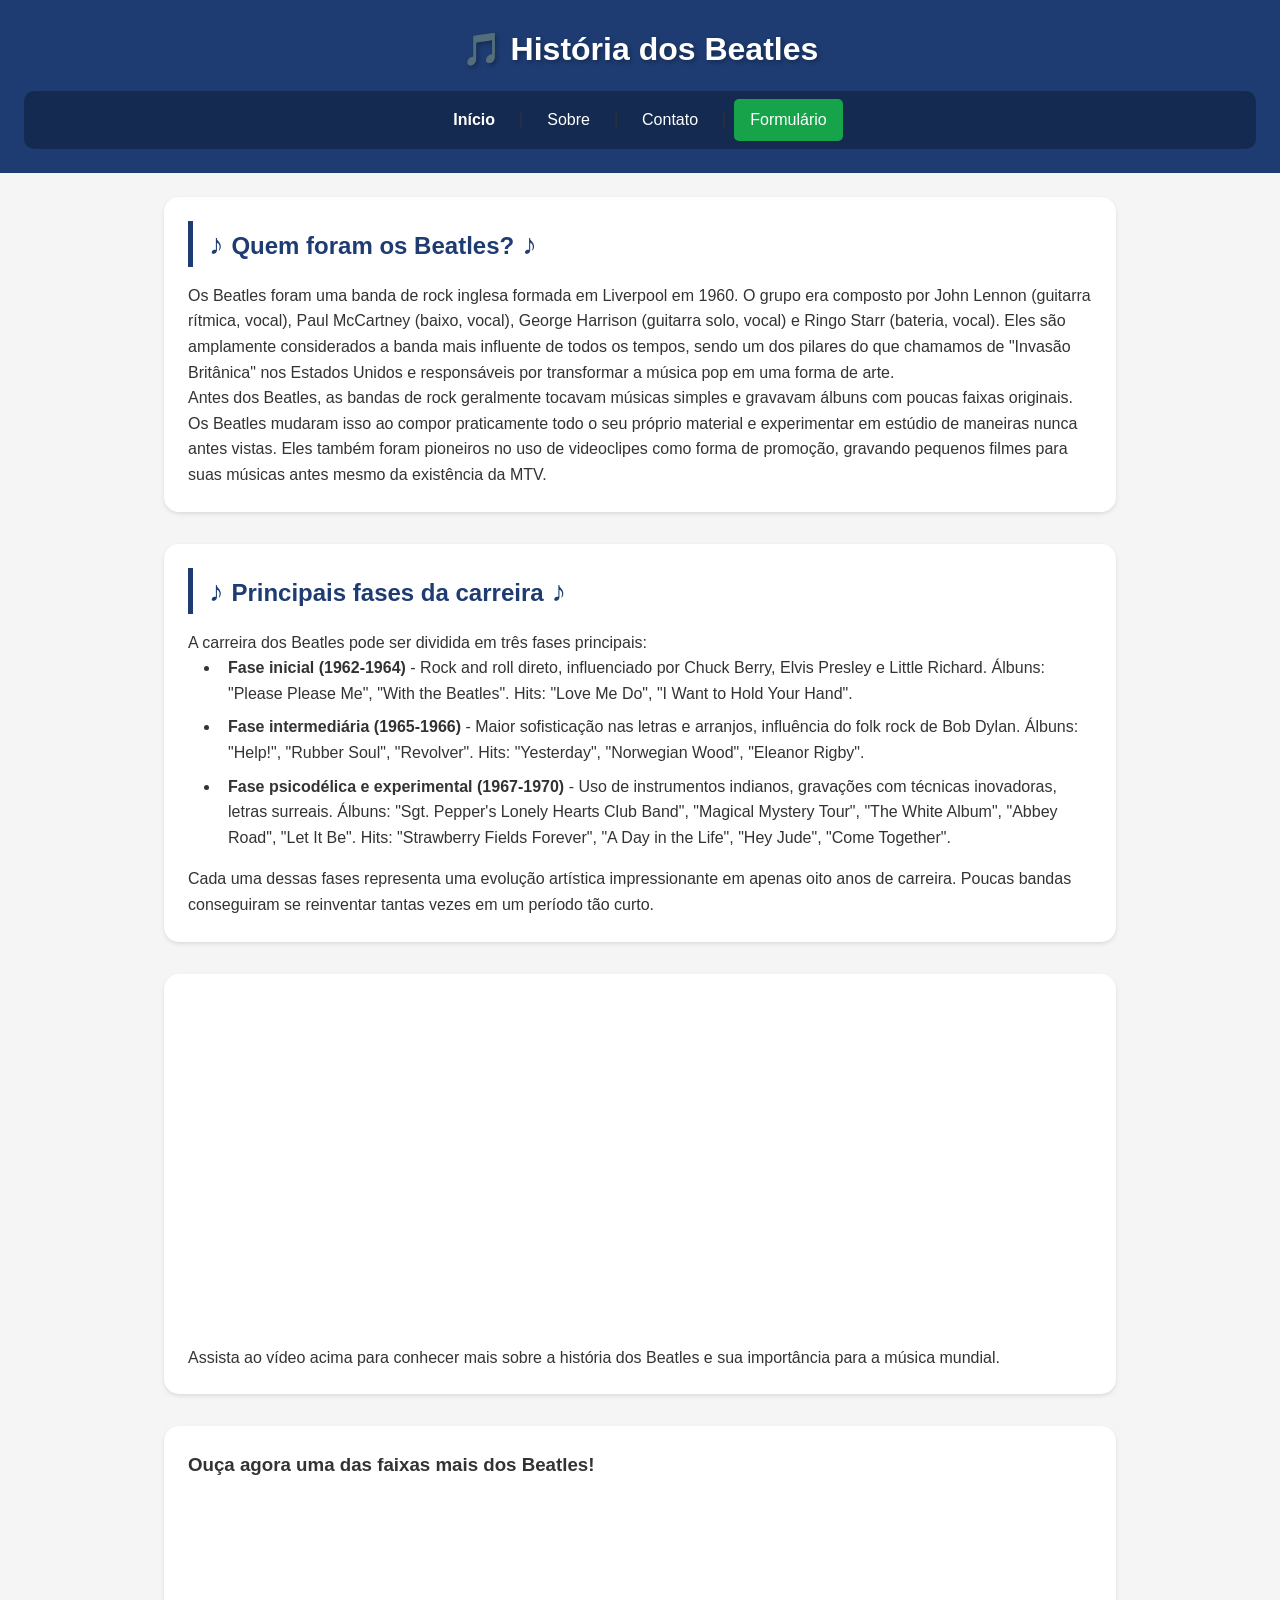
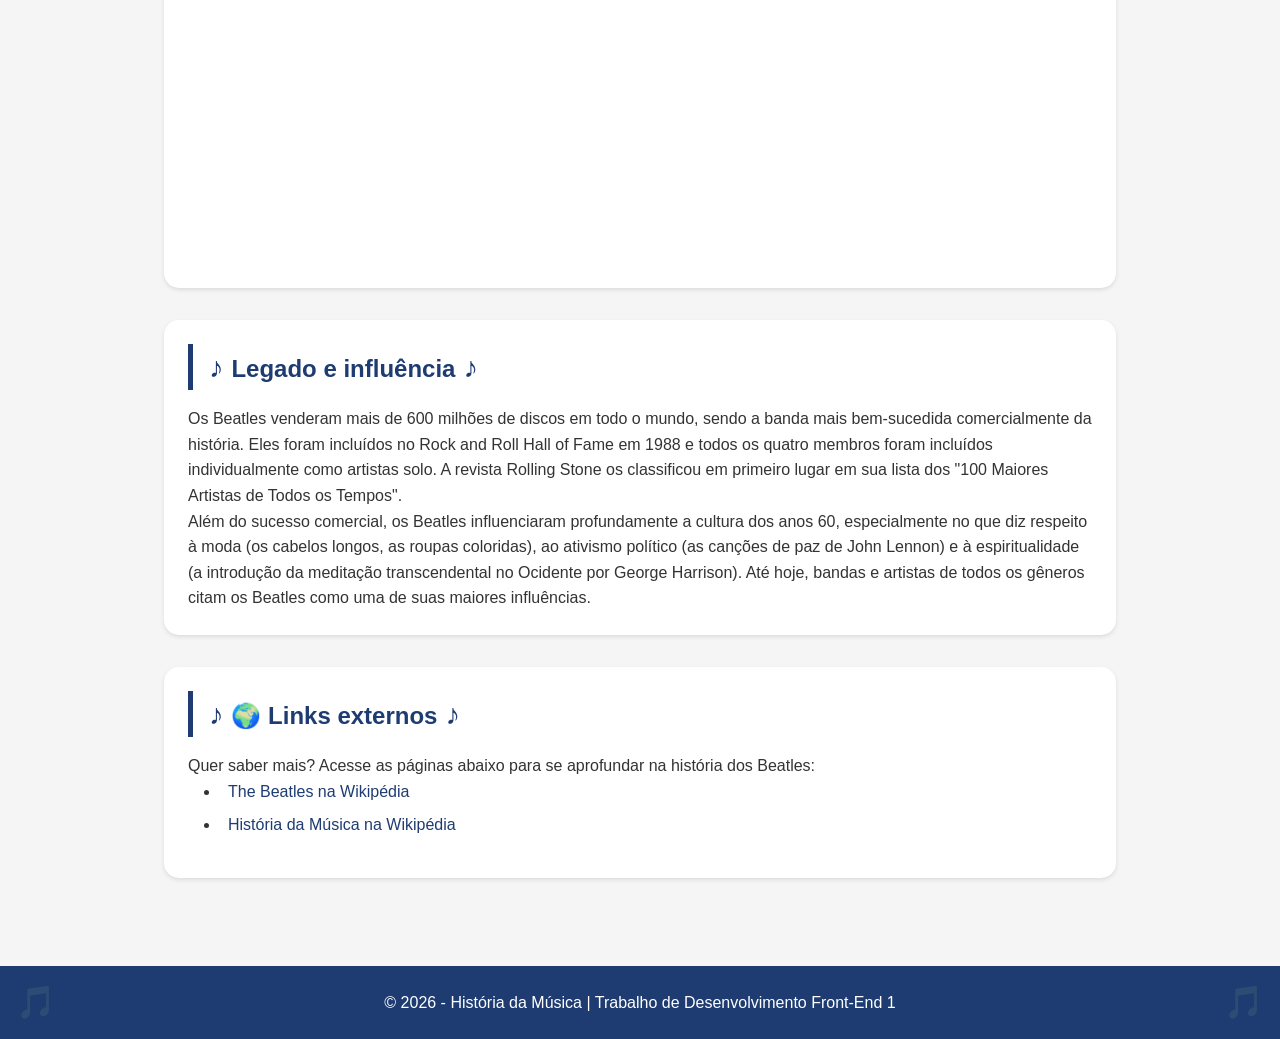
==== commit f8bc1751: "atualizando o site" ====
--- a/html/beatles.html
+++ b/html/beatles.html
@@ -1,128 +1,3 @@
-<!DOCTYPE html>
-<html lang="pt-br">
-
-<head>
-    <meta charset="UTF-8">
-    <meta name="viewport" content="width=device-width, initial-scale=1.0">
-    <meta name="description" content="História dos Beatles, uma das bandas mais importantes da música mundial">
-    <title>História dos Beatles - História da Música</title>
-</head>
-
-<body>
-
-    <header>
-        <h1 id="titulo-principal">🎵 História dos Beatles</h1>
-
-        <!-- Menu de navegação com links internos -->
-        <nav>
-            <a href="inicio.html">Início</a> |
-            <a href="sobre.html">Sobre</a> |
-            <a href="contato.html">Contato</a> |
-            <a href="formulario.html">Formulário</a>
-        </nav>
-    </header>
-
-    <main>
-
-        <section>
-            <article>
-                <h2>Quem foram os Beatles?</h2>
-                <p>Os Beatles foram uma banda de rock inglesa formada em Liverpool em 1960. O grupo era composto por
-                    John Lennon (guitarra rítmica, vocal), Paul McCartney (baixo, vocal), George Harrison (guitarra
-                    solo, vocal) e Ringo Starr (bateria, vocal). Eles são amplamente considerados a banda mais
-                    influente de todos os tempos, sendo um dos pilares do que chamamos de "Invasão Britânica" nos
-                    Estados Unidos e responsáveis por transformar a música pop em uma forma de arte.</p>
-                <p>Antes dos Beatles, as bandas de rock geralmente tocavam músicas simples e gravavam álbuns com poucas
-                    faixas originais. Os Beatles mudaram isso ao compor praticamente todo o seu próprio material e
-                    experimentar em estúdio de maneiras nunca antes vistas. Eles também foram pioneiros no uso de
-                    videoclipes como forma de promoção, gravando pequenos filmes para suas músicas antes mesmo da
-                    existência da MTV.</p>
-            </article>
-        </section>
-
-        <section>
-            <article>
-
-                <h2>Principais fases da carreira</h2>
-                <p>A carreira dos Beatles pode ser dividida em três fases principais:</p>
-                <ul>
-                    <li><strong>Fase inicial (1962-1964)</strong> - Rock and roll direto, influenciado por Chuck Berry,
-                        Elvis Presley e Little Richard. Álbuns: "Please Please Me", "With the Beatles". Hits: "Love Me
-                        Do", "I Want to Hold Your Hand".</li>
-                    <li><strong>Fase intermediária (1965-1966)</strong> - Maior sofisticação nas letras e arranjos,
-                        influência do folk rock de Bob Dylan. Álbuns: "Help!", "Rubber Soul", "Revolver". Hits:
-                        "Yesterday",
-                        "Norwegian Wood", "Eleanor Rigby".</li>
-                    <li><strong>Fase psicodélica e experimental (1967-1970)</strong> - Uso de instrumentos indianos,
-                        gravações com técnicas inovadoras, letras surreais. Álbuns: "Sgt. Pepper's Lonely Hearts Club
-                        Band", "Magical Mystery Tour", "The White Album", "Abbey Road", "Let It Be". Hits: "Strawberry
-                        Fields Forever", "A Day in the Life", "Hey Jude", "Come Together".</li>
-                </ul>
-                <p>Cada uma dessas fases representa uma evolução artística impressionante em apenas oito anos de
-                    carreira. Poucas bandas conseguiram se reinventar tantas vezes em um período tão curto.</p>
-            </article>
-        </section>
-
-        <section>
-            <article>
-                <iframe width="560" height="315" src="https://www.youtube.com/embed/3V6JCvdVYwY?si=ZCTJavPy29-0iq7s"
-                    title="YouTube video player" frameborder="0"
-                    allow="accelerometer; autoplay; clipboard-write; encrypted-media; gyroscope; picture-in-picture; web-share"
-                    referrerpolicy="strict-origin-when-cross-origin" allowfullscreen></iframe>
-                <p>Assista ao vídeo acima para conhecer mais sobre a história dos Beatles e sua importância para a
-                    música mundial.</p>
-            </article>
-        </section>
-
-        <section>
-            <article>
-                <h3>Ouça agora uma das faixas mais dos Beatles!</h3>
-                <iframe data-testid="embed-iframe" style="border-radius:12px"
-                    src="https://open.spotify.com/embed/track/6dGnYIeXmHdcikdzNNDMm2?utm_source=generator" width="50%"
-                    height="352" frameBorder="0" allowfullscreen=""
-                    allow="autoplay; clipboard-write; encrypted-media; fullscreen; picture-in-picture"
-                    loading="lazy"></iframe>
-            </article>
-        </section>
-
-        <section>
-            <article>
-                <h2>Legado e influência</h2>
-                <p>Os Beatles venderam mais de 600 milhões de discos em todo o mundo, sendo a banda mais bem-sucedida
-                    comercialmente da história. Eles foram incluídos no Rock and Roll Hall of Fame em 1988 e todos os
-                    quatro membros foram incluídos individualmente como artistas solo. A revista Rolling Stone os
-                    classificou em primeiro lugar em sua lista dos "100 Maiores Artistas de Todos os Tempos".</p>
-                <p>Além do sucesso comercial, os Beatles influenciaram profundamente a cultura dos anos 60,
-                    especialmente no que diz respeito à moda (os cabelos longos, as roupas coloridas), ao ativismo
-                    político (as canções de paz de John Lennon) e à espiritualidade (a introdução da meditação
-                    transcendental no Ocidente por George Harrison). Até hoje, bandas e artistas de todos os gêneros
-                    citam os Beatles como uma de suas maiores influências.</p>
-            </article>
-        </section>
-
-        <section>
-            <article>
-                <h2 class="subtitulo">🌍 Links externos</h2>
-                <p>Quer saber mais? Acesse as páginas abaixo para se aprofundar na história dos Beatles:</p>
-                <ul>
-                    <li><a title="Clique aqui para saber mais sobre os Beatles"
-                            href="https://pt.wikipedia.org/wiki/The_Beatles" target="_blank"
-                            rel="noopener noreferrer">The
-                            Beatles na Wikipédia</a></li>
-                    <li><a title="Clique aqui para saber mais sobre a história da música"
-                            href="https://pt.wikipedia.org/wiki/História_da_música" target="_blank"
-                            rel="noopener noreferrer">História da Música na Wikipédia</a></li>
-                </ul>
-            </article>
-        </section>
-    </main>
-
-    <footer>
-        <p>&copy; 2026 - História da Música | Trabalho de Desenvolvimento Front-End 1</p>
-    </footer>
-
-</body>
-
 <!DOCTYPE html>
 <html lang="pt-br">
 
@@ -131,6 +6,7 @@
     <meta name="viewport" content="width=device-width, initial-scale=1.0">
     <meta name="description" content="História dos Beatles, uma das bandas mais importantes da música mundial">
     <link rel="stylesheet" href="/css/artistas.css">
+    <link rel="stylesheet" href="/css/global.css">
     <title>História dos Beatles - História da Música</title>
 </head>
 
--- a/css/artistas.css
+++ b/css/artistas.css
@@ -1,155 +1,87 @@
 /* ============================================
-   SLIDE 16 a 20 - CSS para páginas de artistas
+   CSS para páginas de artistas
    (elvis.html, beatles.html, michael.html, simone.html)
    ============================================ */
 
-* {
-    margin: 0;
-    padding: 0;
-    box-sizing: border-box;
-}
-
-body {
-    font-family: Arial, sans-serif;
-    background-color: #f5f5f5;
-    line-height: 1.6;
-}
-
-header {
-    background-color: #1e3c72;
-    padding: 20px;
-}
-
-h1 {
-    color: white;
-    text-align: center;
-    font-size: 2rem;
-    margin-bottom: 20px;
-}
-
-nav {
-    text-align: center;
-    background-color: rgba(0,0,0,0.3);
-    padding: 10px;
-    border-radius: 10px;
-    width: 80%;
-    margin: 0 auto;
-}
-
-nav a {
-    color: white;
-    text-decoration: none;
-    margin: 0 15px;
-    padding: 8px 15px;
-    border-radius: 5px;
-    display: inline-block;
-}
-
-nav a:hover {
-    background-color: #2c5282;
-    color: white;
-}
-
+/* CONTEÚDO PRINCIPAL */
 main {
     max-width: 1000px;
     margin: 0 auto;
-    padding: 20px;
+    padding: var(--espaco-grande);
 }
 
+/* SEÇÕES */
 section {
-    background-color: white;
-    margin-bottom: 30px;
-    padding: 25px;
-    border-radius: 15px;
-    box-shadow: 0 4px 8px rgba(0,0,0,0.1);
+    background-color: var(--cor-branco);
+    margin-bottom: var(--espaco-extra);
+    padding: var(--espaco-grande);
+    border-radius: var(--borda-radius-grande);
+    box-shadow: var(--sombra-leve);
 }
 
-h2 {
-    color: #1e3c72;
-    font-size: 1.8rem;
-    margin-bottom: 20px;
-    border-left: 5px solid #1e3c72;
-    padding-left: 15px;
-}
-
-h3 {
-    color: #2c5282;
-    font-size: 1.3rem;
-    margin: 20px 0 15px 0;
-}
-
-p {
-    margin-bottom: 15px;
-}
-
+/* LISTAS */
 ul {
-    margin-left: 30px;
-    margin-bottom: 20px;
+    margin-left: var(--espaco-extra);
+    margin-bottom: var(--espaco-medio);
 }
 
 li {
-    margin-bottom: 10px;
+    margin-bottom: var(--espaco-pequeno);
+    padding-left: var(--espaco-pequeno);
 }
 
-strong {
-    color: #2c5282;
+/* SLIDE 21 - :last-child na lista */
+li:last-child {
+    margin-bottom: 0;
 }
 
+/* IFRAMES */
 iframe {
     display: block;
     max-width: 100%;
-    margin: 20px auto;
-    border-radius: 10px;
+    margin: var(--espaco-medio) auto;
+    border-radius: var(--borda-radius-medio);
 }
 
-.subtitulo {
-    color: #1e3c72;
-    font-size: 1.6rem;
-    margin-top: 20px;
+/* SLIDE 20 - POSITION: RELATIVE + ABSOLUTE (exemplo) */
+.video-container {
+    position: relative;
+    padding-bottom: 56.25%;
+    height: 0;
+    overflow: hidden;
+    border-radius: var(--borda-radius-medio);
 }
 
+.video-container iframe {
+    position: absolute;
+    top: 0;
+    left: 0;
+    width: 100%;
+    height: 100%;
+}
+
+/* LINKS */
 a {
-    color: #1e3c72;
+    color: var(--cor-primaria);
     text-decoration: none;
+    transition: color 0.3s ease;
 }
 
 a:hover {
+    color: var(--cor-primaria-clara);
     text-decoration: underline;
-    color: #2c5282;
-}
-
-footer {
-    background-color: #1e3c72;
-    color: white;
-    text-align: center;
-    padding: 25px;
-    margin-top: 40px;
-}
-
-footer p {
-    margin: 5px 0;
 }
 
 @media (max-width: 768px) {
-    nav {
-        width: 95%;
-    }
-    
-    nav a {
-        display: inline-block;
-        margin: 5px;
+    main {
+        padding: var(--espaco-medio);
     }
     
     section {
-        padding: 15px;
+        padding: var(--espaco-medio);
     }
     
-    h2 {
-        font-size: 1.5rem;
-    }
-    
-    iframe {
-        width: 100%;
-        height: auto;
+    ul {
+        margin-left: var(--espaco-medio);
     }
 }
--- a/css/global.css
+++ b/css/global.css
@@ -0,0 +1,360 @@
+/* ============================================
+   SLIDE 28 - VARIÁVEIS CSS (CUSTOM PROPERTIES)
+   ============================================ */
+
+:root {
+    /* CORES PRINCIPAIS */
+    --cor-primaria: #1e3c72;
+    --cor-primaria-escura: #0f2442;
+    --cor-primaria-clara: #2c5282;
+    --cor-secundaria: #e8e8e8;
+    --cor-fundo: #f5f5f5;
+    --cor-texto: #333;
+    --cor-texto-claro: #666;
+    --cor-branco: #ffffff;
+    --cor-sucesso: #16a34a;
+    --cor-erro: #dc2626;
+    --cor-aviso: #eab308;
+
+    /* ESPAÇAMENTOS */
+    --espaco-pequeno: 8px;
+    --espaco-medio: 16px;
+    --espaco-grande: 24px;
+    --espaco-extra: 32px;
+
+    /* TIPOGRAFIA */
+    --fonte-principal: Arial, sans-serif;
+    --fonte-titulo: 'Segoe UI', Arial, sans-serif;
+    --tamanho-pequeno: 0.875rem;
+    --tamanho-normal: 1rem;
+    --tamanho-grande: 1.5rem;
+    --tamanho-extra: 2rem;
+
+    /* BORDAS */
+    --borda-radius-pequeno: 5px;
+    --borda-radius-medio: 10px;
+    --borda-radius-grande: 15px;
+
+    /* SOMBRAS */
+    --sombra-leve: 0 2px 4px rgba(0, 0, 0, 0.1);
+    --sombra-media: 0 4px 8px rgba(0, 0, 0, 0.1);
+    --sombra-forte: 0 8px 16px rgba(0, 0, 0, 0.15);
+}
+
+/* RESET + BOX MODEL + POSITION BASE */
+* {
+    margin: 0;
+    padding: 0;
+    box-sizing: border-box;
+}
+
+body {
+    font-family: var(--fonte-principal);
+    background-color: var(--cor-fundo);
+    color: var(--cor-texto);
+    line-height: 1.6;
+}
+
+/* SLIDE 20 - POSITION: STICKY no header */
+header {
+    background-color: var(--cor-primaria);
+    padding: var(--espaco-grande);
+    position: sticky;
+    top: 0;
+    z-index: 100;
+}
+
+/* SLIDE 20 - POSITION: RELATIVE para usar como referência */
+.cabecalho {
+    position: relative;
+    text-align: center;
+}
+
+/* SLIDE 22/23 - FLEXBOX no menu */
+header nav {
+    display: flex;
+    justify-content: center;
+    align-items: center;
+    flex-wrap: wrap;
+    gap: var(--espaco-pequeno);
+    background-color: rgba(0, 0, 0, 0.3);
+    padding: var(--espaco-pequeno) var(--espaco-medio);
+    border-radius: var(--borda-radius-medio);
+}
+
+nav a {
+    color: var(--cor-branco);
+    text-decoration: none;
+    padding: var(--espaco-pequeno) var(--espaco-medio);
+    border-radius: var(--borda-radius-pequeno);
+    transition: all 0.3s ease;
+}
+
+/* SLIDE 21 - PSEUDO-CLASSE :hover */
+nav a:hover {
+    background-color: var(--cor-primaria-clara);
+    transform: translateY(-2px);
+}
+
+/* SLIDE 21 - PSEUDO-CLASSES :first-child e :last-child */
+nav a:first-child {
+    font-weight: bold;
+}
+
+nav a:last-child {
+    background-color: var(--cor-sucesso);
+}
+
+/* TÍTULOS */
+h1,
+h2,
+h3 {
+    font-family: var(--fonte-titulo);
+}
+
+h1 {
+    color: var(--cor-branco);
+    text-align: center;
+    font-size: var(--tamanho-extra);
+    margin-bottom: var(--espaco-medio);
+    text-shadow: 2px 2px 4px rgba(0, 0, 0, 0.3);
+}
+
+h2 {
+    color: var(--cor-primaria);
+    font-size: var(--tamanho-grande);
+    margin-bottom: var(--espaco-medio);
+    border-left: 5px solid var(--cor-primaria);
+    padding-left: var(--espaco-medio);
+}
+
+/* SLIDE 21 - PSEUDO-ELEMENTOS ::before e ::after */
+h2::before {
+    content: "♪ ";
+    color: var(--cor-primaria);
+    font-size: 1.2em;
+}
+
+h2::after {
+    content: " ♪";
+    color: var(--cor-primaria);
+    font-size: 1.2em;
+}
+
+/* FOOTER com position relative */
+footer {
+    background-color: var(--cor-primaria);
+    color: var(--cor-branco);
+    text-align: center;
+    padding: var(--espaco-grande);
+    margin-top: var(--espaco-extra);
+    position: relative;
+}
+
+/* SLIDE 20 - POSITION: ABSOLUTE no footer (exemplo decorativo) */
+footer::before {
+    content: "🎵";
+    position: absolute;
+    left: var(--espaco-medio);
+    top: 50%;
+    transform: translateY(-50%);
+    opacity: 0.3;
+    font-size: 2rem;
+}
+
+footer::after {
+    content: "🎵";
+    position: absolute;
+    right: var(--espaco-medio);
+    top: 50%;
+    transform: translateY(-50%);
+    opacity: 0.3;
+    font-size: 2rem;
+}
+
+/* CARDS com position relative e hover */
+.artista-card {
+    background-color: var(--cor-branco);
+    border-radius: var(--borda-radius-grande);
+    padding: var(--espaco-grande);
+    margin: var(--espaco-medio) auto;
+    width: 80%;
+    box-shadow: var(--sombra-media);
+    transition: all 0.3s ease;
+    border: 1px solid #ddd;
+    position: relative;
+    overflow: hidden;
+}
+
+/* SLIDE 21 - Pseudo-elemento decorativo nos cards */
+.artista-card::before {
+    content: "";
+    position: absolute;
+    top: 0;
+    left: 0;
+    width: 5px;
+    height: 100%;
+    background-color: var(--cor-primaria);
+    transition: width 0.3s ease;
+}
+
+.artista-card:hover::before {
+    width: 10px;
+}
+
+.artista-card:hover {
+    transform: translateY(-5px);
+    box-shadow: var(--sombra-forte);
+}
+
+/* BOTÕES */
+.btn-ver-mais {
+    background-color: var(--cor-primaria);
+    color: var(--cor-branco);
+    border: none;
+    padding: var(--espaco-pequeno) var(--espaco-grande);
+    border-radius: var(--borda-radius-pequeno);
+    cursor: pointer;
+    transition: all 0.3s ease;
+}
+
+/* SLIDE 21 - :hover e :active nos botões */
+.btn-ver-mais:hover {
+    background-color: var(--cor-primaria-clara);
+    transform: scale(1.05);
+}
+
+.btn-ver-mais:active {
+    transform: scale(0.95);
+}
+
+/* SLIDE 20 - POSITION: FIXED (botão flutuante de voltar ao topo) */
+.btn-topo {
+    position: fixed;
+    bottom: var(--espaco-grande);
+    right: var(--espaco-grande);
+    background-color: var(--cor-primaria);
+    color: var(--cor-branco);
+    width: 50px;
+    height: 50px;
+    border-radius: 50%;
+    display: flex;
+    align-items: center;
+    justify-content: center;
+    text-decoration: none;
+    font-size: var(--tamanho-grande);
+    box-shadow: var(--sombra-media);
+    transition: all 0.3s ease;
+    z-index: 99;
+}
+
+.btn-topo:hover {
+    background-color: var(--cor-primaria-clara);
+    transform: scale(1.1);
+}
+
+/* TABELA responsiva */
+.tabela {
+    width: 80%;
+    margin: var(--espaco-extra) auto;
+    padding: var(--espaco-medio);
+    background-color: var(--cor-branco);
+    border-radius: var(--borda-radius-grande);
+    border: 1px solid #ddd;
+    overflow-x: auto;
+}
+
+table {
+    width: 100%;
+    border-collapse: collapse;
+}
+
+th,
+td {
+    padding: var(--espaco-pequeno) var(--espaco-medio);
+    border: 1px solid #ddd;
+    text-align: left;
+}
+
+/* SLIDE 21 - :first-child e :last-child na tabela */
+th:first-child {
+    border-top-left-radius: var(--borda-radius-medio);
+}
+
+th:last-child {
+    border-top-right-radius: var(--borda-radius-medio);
+}
+
+/* SLIDE 21 - :nth-child para zebra striping */
+tbody tr:nth-child(even) {
+    background-color: #f9f9f9;
+}
+
+/* ============================================
+   SLIDE 26 - MEDIA QUERIES (Mobile First)
+   ============================================ */
+
+/* Tablet (768px - 1024px) */
+@media (min-width: 768px) and (max-width: 1024px) {
+    .artista-card {
+        width: 90%;
+    }
+
+    .tabela {
+        width: 95%;
+    }
+
+    h1 {
+        font-size: 1.8rem;
+    }
+
+    h2 {
+        font-size: 1.3rem;
+    }
+}
+
+/* Mobile (até 768px) */
+@media (max-width: 768px) {
+    header nav {
+        flex-direction: column;
+        gap: var(--espaco-pequeno);
+    }
+
+    nav a {
+        display: block;
+        width: 100%;
+        text-align: center;
+    }
+
+    .artista-card {
+        width: 95%;
+        padding: var(--espaco-medio);
+    }
+
+    .tabela {
+        width: 100%;
+        padding: var(--espaco-pequeno);
+    }
+
+    th,
+    td {
+        padding: var(--espaco-pequeno);
+        font-size: var(--tamanho-pequeno);
+    }
+
+    h1 {
+        font-size: 1.5rem;
+    }
+
+    h2 {
+        font-size: 1.2rem;
+    }
+
+    .btn-topo {
+        width: 40px;
+        height: 40px;
+        font-size: 1.2rem;
+        bottom: var(--espaco-medio);
+        right: var(--espaco-medio);
+    }
+}
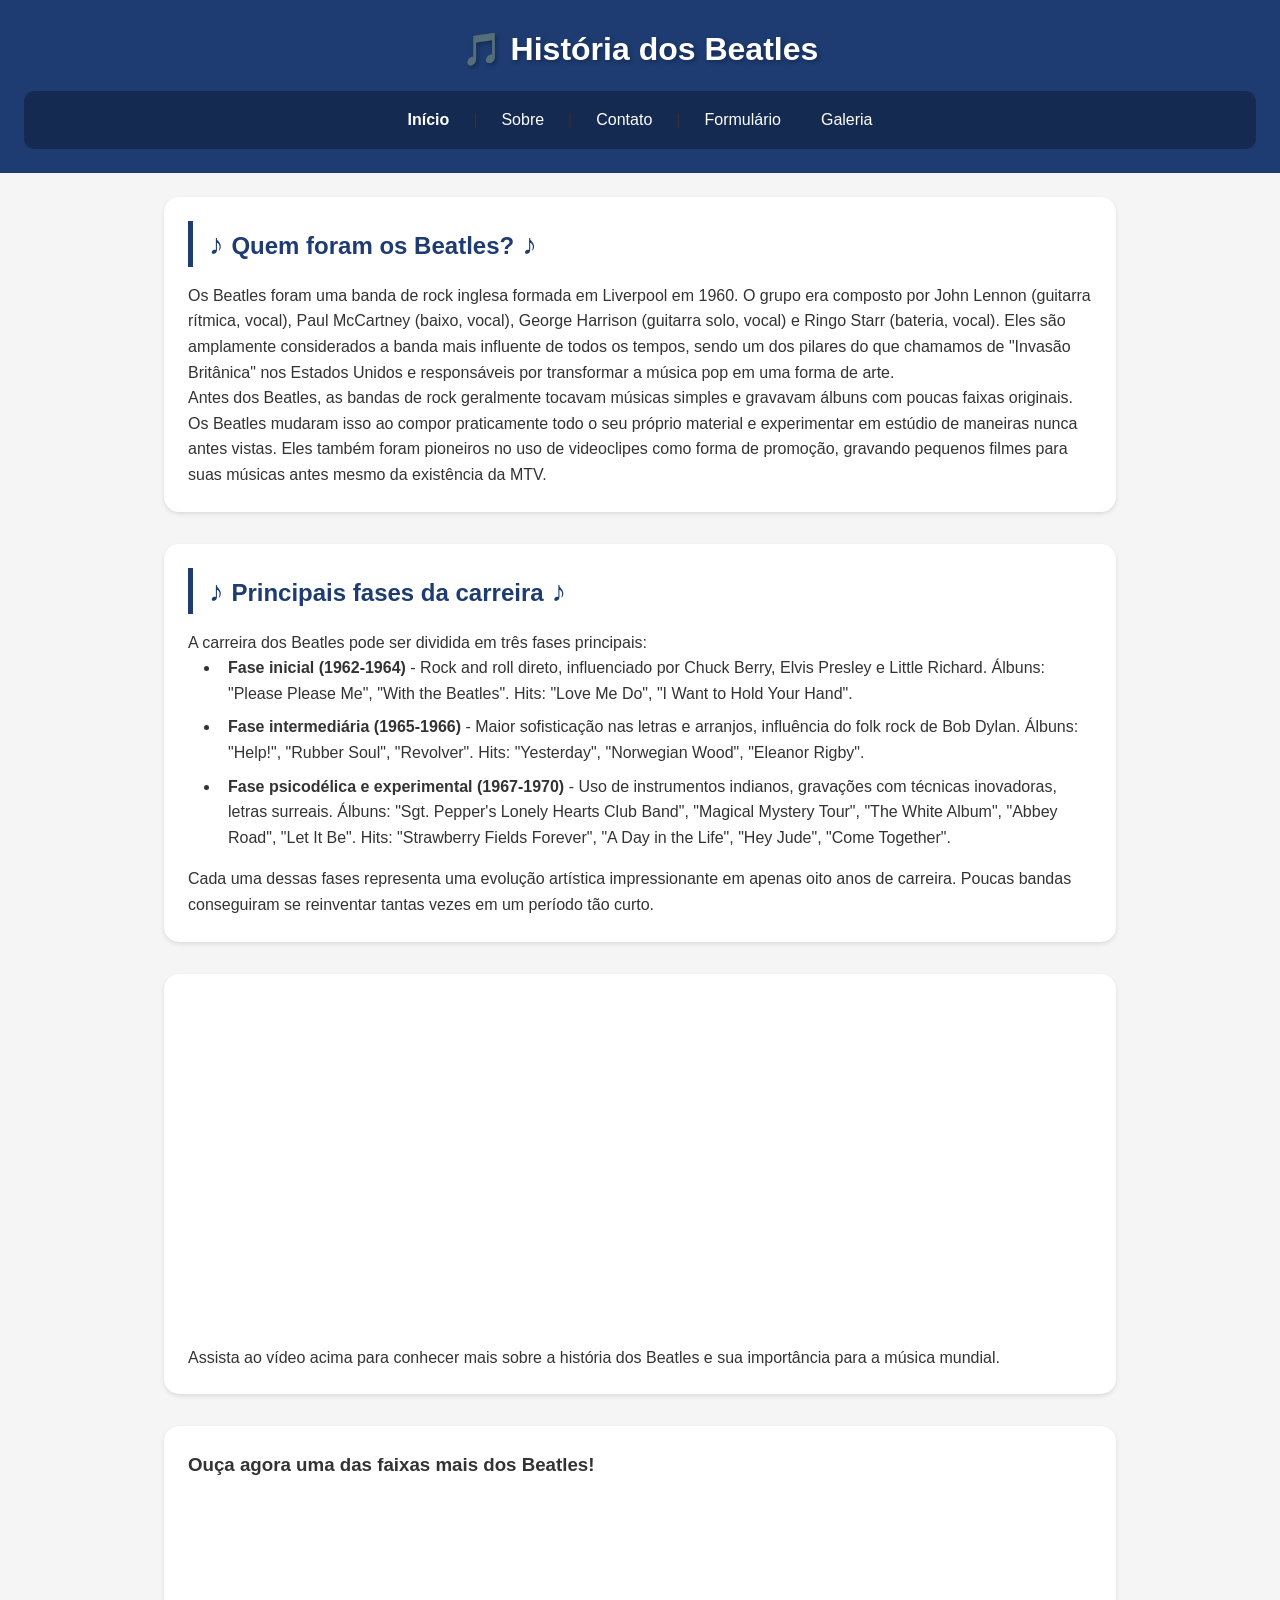
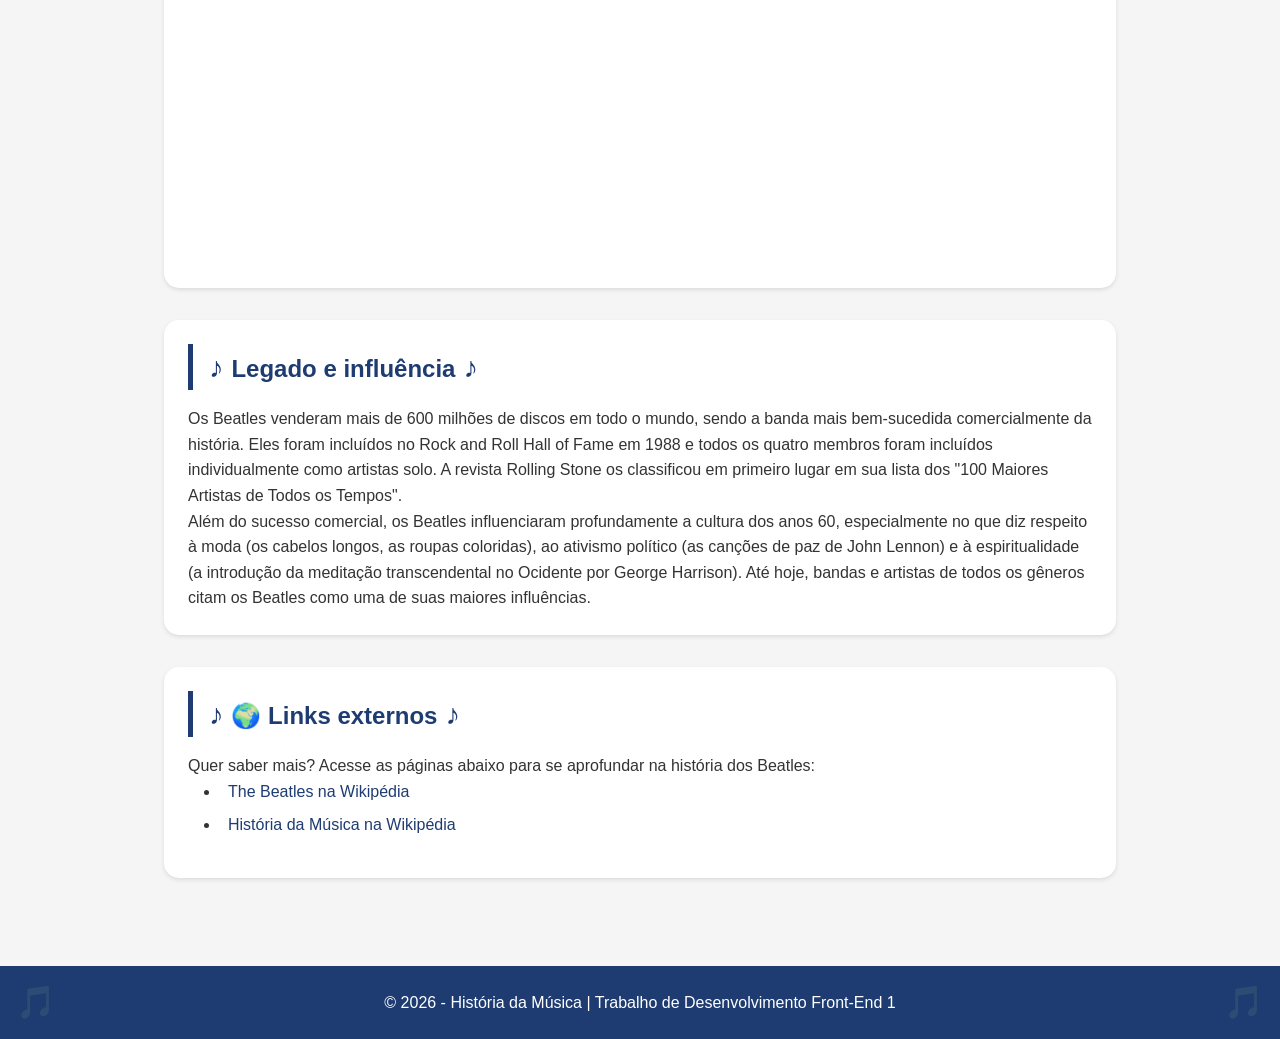
==== commit a834544a: "ajuste no titulo da galeria" ====
--- a/html/beatles.html
+++ b/html/beatles.html
@@ -21,6 +21,7 @@
             <a href="sobre.html">Sobre</a> |
             <a href="contato.html">Contato</a> |
             <a href="formulario.html">Formulário</a>
+            <a href="galeria.html">Galeria</a>
         </nav>
     </header>
 
--- a/css/global.css
+++ b/css/global.css
@@ -7,12 +7,11 @@
     --cor-primaria: #1e3c72;
     --cor-primaria-escura: #0f2442;
     --cor-primaria-clara: #2c5282;
-    --cor-secundaria: #e8e8e8;
     --cor-fundo: #f5f5f5;
     --cor-texto: #333;
     --cor-texto-claro: #666;
     --cor-branco: #ffffff;
-    --cor-sucesso: #16a34a;
+    --cor-sucesso: #131514;
     --cor-erro: #dc2626;
     --cor-aviso: #eab308;
 
@@ -99,10 +98,6 @@
 /* SLIDE 21 - PSEUDO-CLASSES :first-child e :last-child */
 nav a:first-child {
     font-weight: bold;
-}
-
-nav a:last-child {
-    background-color: var(--cor-sucesso);
 }
 
 /* TÍTULOS */
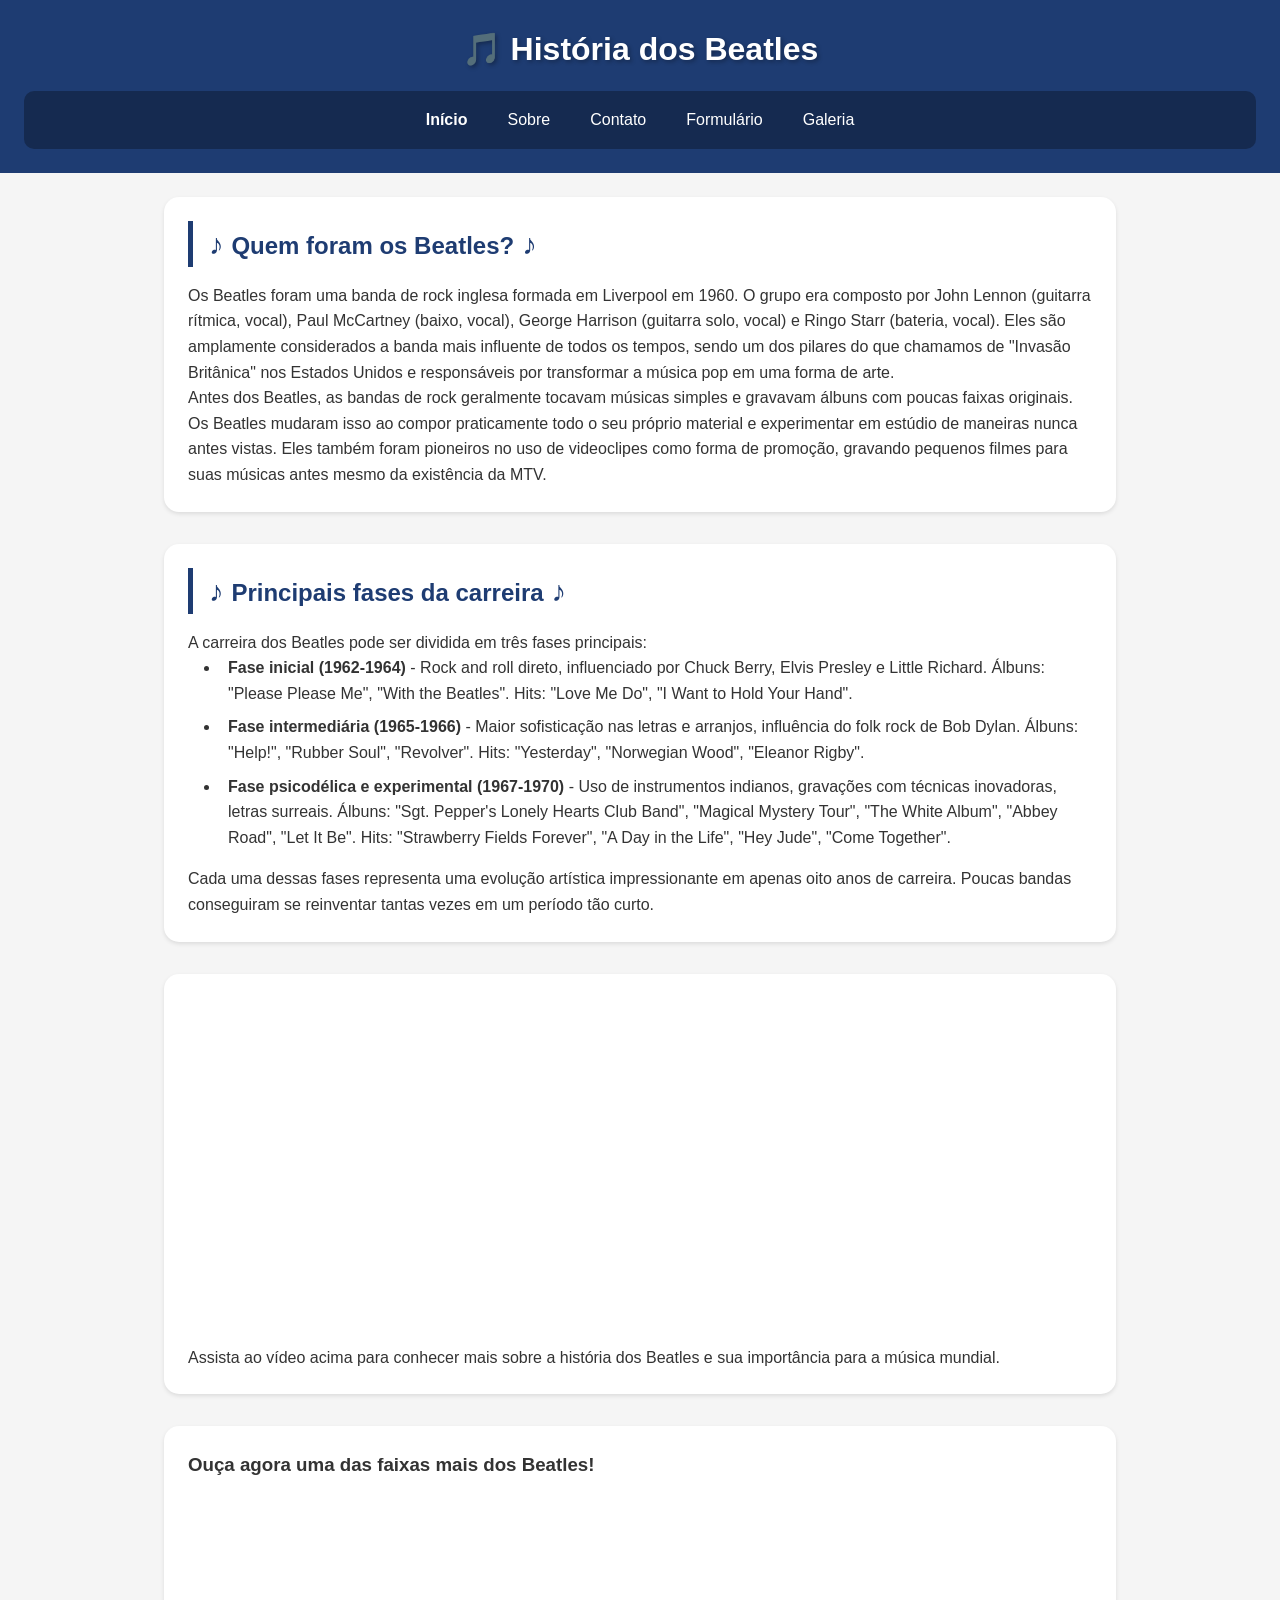
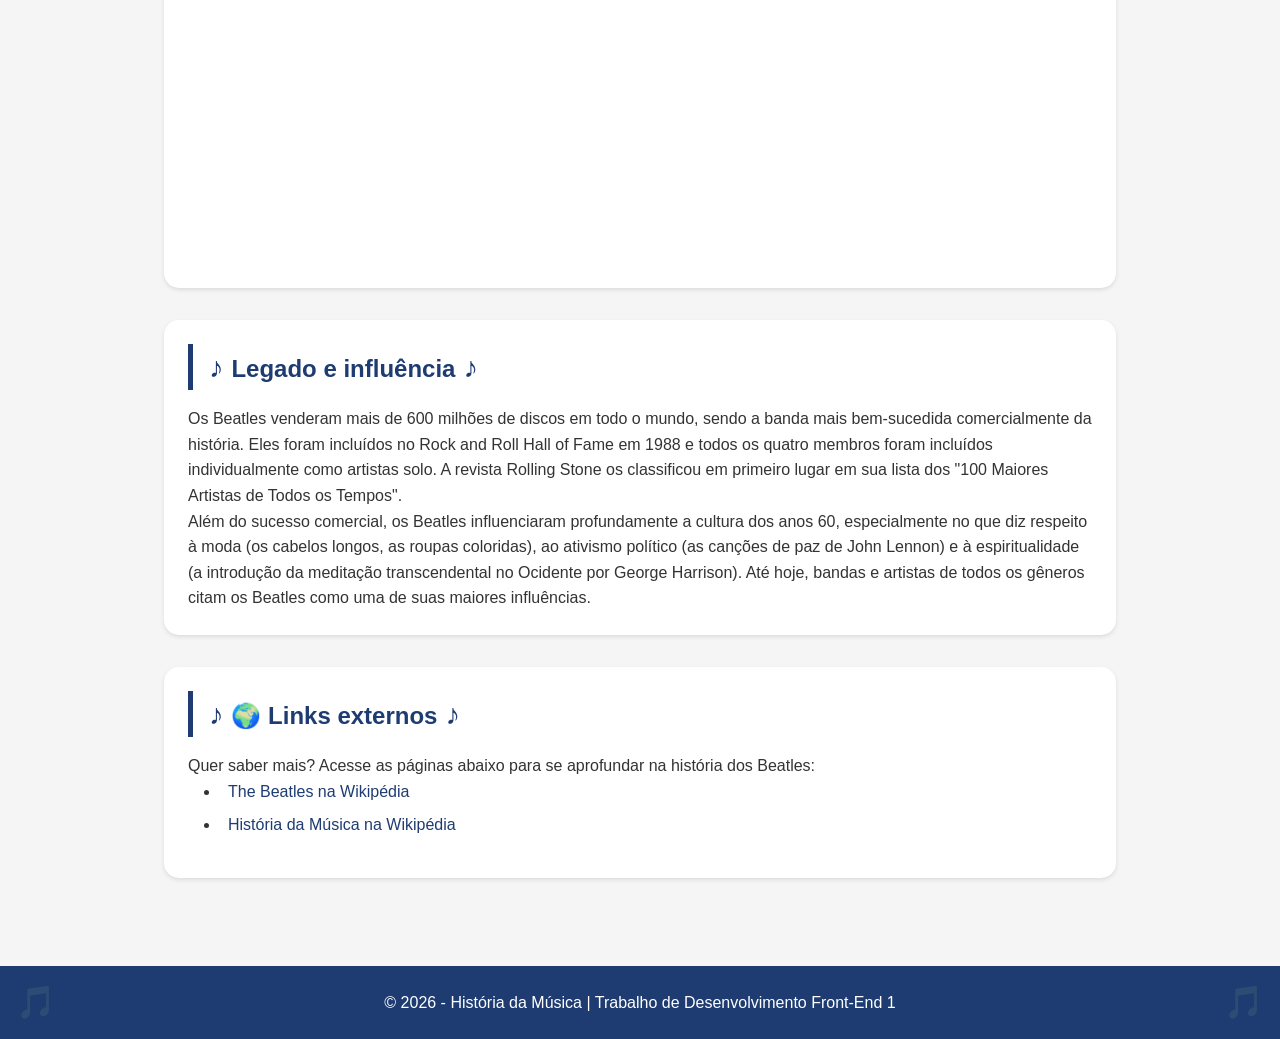
==== commit 0c41a9eb: "responsividade" ====
--- a/html/beatles.html
+++ b/html/beatles.html
@@ -17,9 +17,9 @@
 
         <!-- Menu de navegação com links internos -->
         <nav>
-            <a href="inicio.html">Início</a> |
-            <a href="sobre.html">Sobre</a> |
-            <a href="contato.html">Contato</a> |
+            <a href="inicio.html">Início</a>
+            <a href="sobre.html">Sobre</a>
+            <a href="contato.html">Contato</a>
             <a href="formulario.html">Formulário</a>
             <a href="galeria.html">Galeria</a>
         </nav>
--- a/css/global.css
+++ b/css/global.css
@@ -283,73 +283,4 @@
 /* SLIDE 21 - :nth-child para zebra striping */
 tbody tr:nth-child(even) {
     background-color: #f9f9f9;
-}
-
-/* ============================================
-   SLIDE 26 - MEDIA QUERIES (Mobile First)
-   ============================================ */
-
-/* Tablet (768px - 1024px) */
-@media (min-width: 768px) and (max-width: 1024px) {
-    .artista-card {
-        width: 90%;
-    }
-
-    .tabela {
-        width: 95%;
-    }
-
-    h1 {
-        font-size: 1.8rem;
-    }
-
-    h2 {
-        font-size: 1.3rem;
-    }
-}
-
-/* Mobile (até 768px) */
-@media (max-width: 768px) {
-    header nav {
-        flex-direction: column;
-        gap: var(--espaco-pequeno);
-    }
-
-    nav a {
-        display: block;
-        width: 100%;
-        text-align: center;
-    }
-
-    .artista-card {
-        width: 95%;
-        padding: var(--espaco-medio);
-    }
-
-    .tabela {
-        width: 100%;
-        padding: var(--espaco-pequeno);
-    }
-
-    th,
-    td {
-        padding: var(--espaco-pequeno);
-        font-size: var(--tamanho-pequeno);
-    }
-
-    h1 {
-        font-size: 1.5rem;
-    }
-
-    h2 {
-        font-size: 1.2rem;
-    }
-
-    .btn-topo {
-        width: 40px;
-        height: 40px;
-        font-size: 1.2rem;
-        bottom: var(--espaco-medio);
-        right: var(--espaco-medio);
-    }
 }
